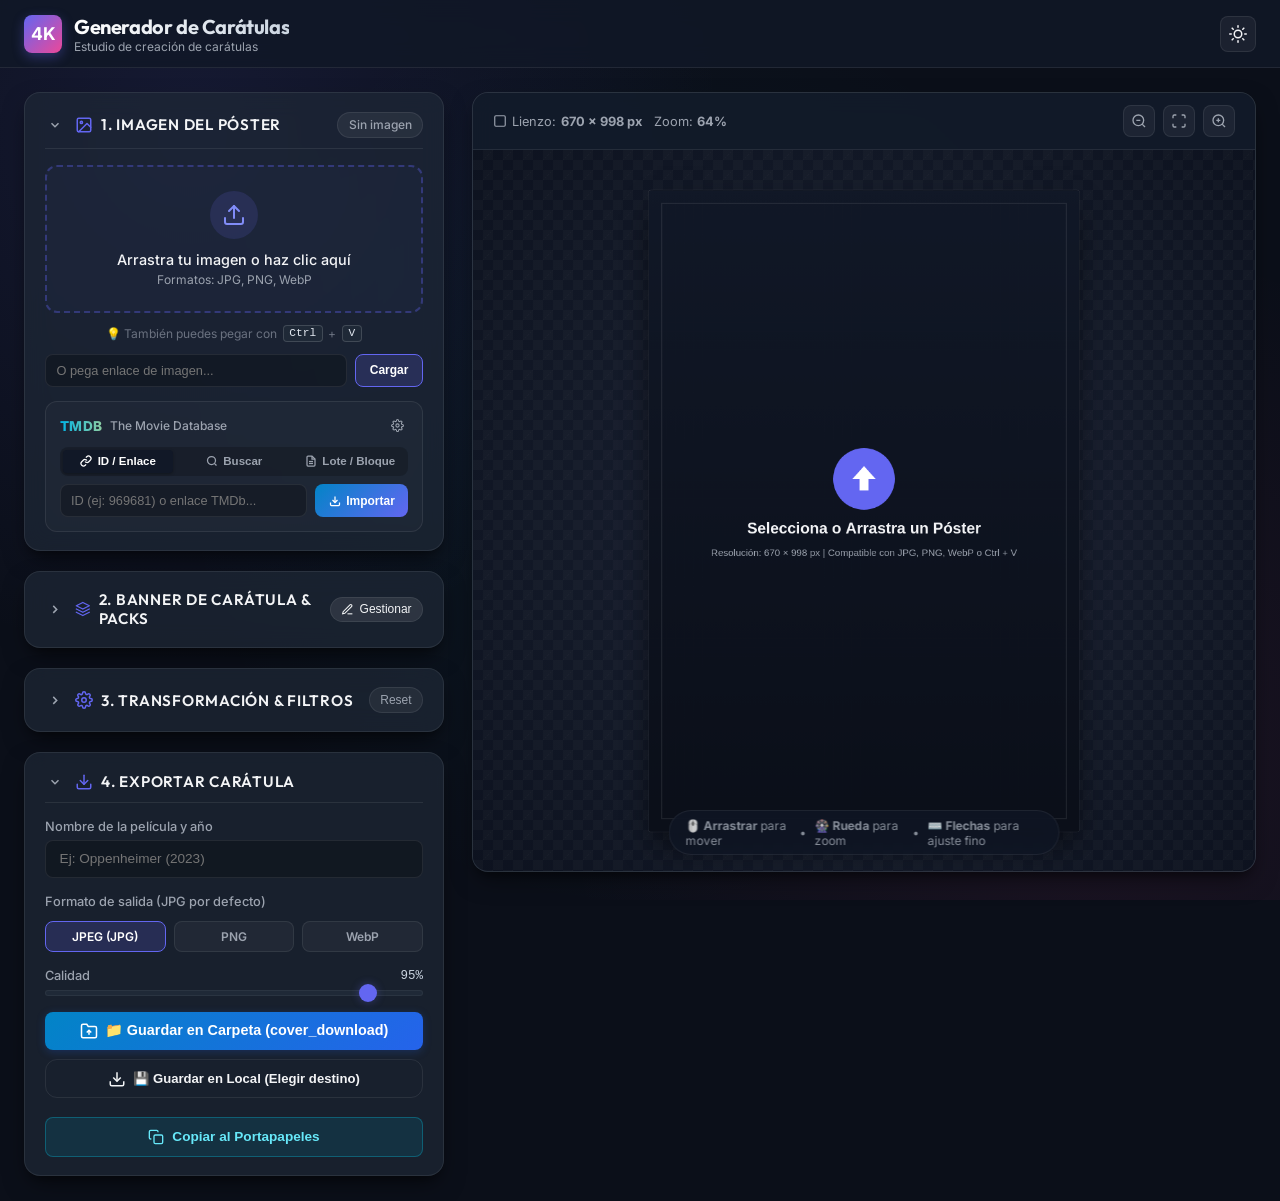
==== suite-web/www/generarPoster/index.html @ 0bc4b21f "Initial commit: Gestor unificado de servicios Docker" ====
<!doctype html>
<html lang="es">

<head>
    <meta charset="utf-8">
    <meta name="viewport" content="width=device-width, initial-scale=1, shrink-to-fit=no">
    <meta name="description" content="Generador profesional de carátulas y pósters para colecciones de cine y series.">
    <title>Generador de Carátulas</title>

    <link rel="stylesheet" href="estilo.css?v=5">
    <script>
        (function () {
            const t = localStorage.getItem('suite_theme') || 'dark';
            document.documentElement.setAttribute('data-theme', t);
        })();
    </script>
</head>

<body>
    <!-- Drag overlay para toda la ventana -->
    <div id="windowDragOverlay" class="window-drag-overlay">
        <div class="drag-modal">
            <svg width="64" height="64" viewBox="0 0 24 24" fill="none" stroke="currentColor" stroke-width="2"
                stroke-linecap="round" stroke-linejoin="round">
                <path d="M21 15v4a2 2 0 0 1-2 2H5a2 2 0 0 1-2-2v-4"></path>
                <polyline points="17 8 12 3 7 8"></polyline>
                <line x1="12" y1="3" x2="12" y2="15"></line>
            </svg>
            <h2>Suelta tu póster aquí</h2>
            <p>Se cargará instantáneamente en el lienzo</p>
        </div>
    </div>

    <!-- Encabezado Principal -->
    <header class="app-header">
        <div class="brand">
            <div class="brand-icon">4K</div>
            <div class="brand-info">
                <h1>Generador de Carátulas</h1>
                <p>Estudio de creación de carátulas</p>
            </div>
        </div>
        <div class="header-badges">
            <button id="themeToggle" class="btn-theme-toggle" title="Cambiar tema (Claro / Oscuro)"
                aria-label="Cambiar tema" type="button">
                <svg class="icon-sun" width="18" height="18" viewBox="0 0 24 24" fill="none" stroke="currentColor"
                    stroke-width="2" stroke-linecap="round" stroke-linejoin="round">
                    <circle cx="12" cy="12" r="5"></circle>
                    <line x1="12" y1="1" x2="12" y2="3"></line>
                    <line x1="12" y1="21" x2="12" y2="23"></line>
                    <line x1="4.22" y1="4.22" x2="5.64" y2="5.64"></line>
                    <line x1="18.36" y1="18.36" x2="19.78" y2="19.78"></line>
                    <line x1="1" y1="12" x2="3" y2="12"></line>
                    <line x1="21" y1="12" x2="23" y2="12"></line>
                    <line x1="4.22" y1="19.78" x2="5.64" y2="18.36"></line>
                    <line x1="18.36" y1="5.64" x2="19.78" y2="4.22"></line>
                </svg>
                <svg class="icon-moon" width="18" height="18" viewBox="0 0 24 24" fill="none" stroke="currentColor"
                    stroke-width="2" stroke-linecap="round" stroke-linejoin="round" style="display:none;">
                    <path d="M21 12.79A9 9 0 1 1 11.21 3 7 7 0 0 0 21 12.79z"></path>
                </svg>
            </button>
        </div>
    </header>

    <!-- Contenedor Principal de la Aplicación -->
    <main class="app-container">
        <!-- Barra Lateral de Controles -->
        <aside class="sidebar">
            <!-- Panel 1: Imagen de Fondo -->
            <section class="panel" id="panelBackground">
                <div class="panel-header" data-panel="panelBackground">
                    <div class="panel-header-left">
                        <button type="button" class="panel-toggle-btn" aria-label="Plegar o desplegar">
                            <svg width="14" height="14" viewBox="0 0 24 24" fill="none" stroke="currentColor"
                                stroke-width="2.5">
                                <polyline points="6 9 12 15 18 9"></polyline>
                            </svg>
                        </button>
                        <span class="panel-title">
                            <svg width="18" height="18" viewBox="0 0 24 24" fill="none" stroke="currentColor"
                                stroke-width="2" stroke-linecap="round" stroke-linejoin="round">
                                <rect x="3" y="3" width="18" height="18" rx="2"></rect>
                                <circle cx="8.5" cy="8.5" r="1.5"></circle>
                                <polyline points="21 15 16 10 5 21"></polyline>
                            </svg>
                            1. Imagen del Póster
                        </span>
                    </div>
                    <span id="imageStatusBadge" class="badge">Sin imagen</span>
                </div>
                <div class="panel-body">


                    <div class="dropzone" id="dropzone">
                        <input type="file" id="background-file" class="dropzone-input" accept="image/*">
                        <div class="dropzone-icon">
                            <svg width="24" height="24" viewBox="0 0 24 24" fill="none" stroke="currentColor"
                                stroke-width="2" stroke-linecap="round" stroke-linejoin="round">
                                <path d="M21 15v4a2 2 0 0 1-2 2H5a2 2 0 0 1-2-2v-4"></path>
                                <polyline points="17 8 12 3 7 8"></polyline>
                                <line x1="12" y1="3" x2="12" y2="15"></line>
                            </svg>
                        </div>
                        <div class="dropzone-text">Arrastra tu imagen o haz clic aquí</div>
                        <div class="dropzone-subtext">Formatos: JPG, PNG, WebP</div>
                    </div>

                    <div class="paste-hint">
                        <span>💡 También puedes pegar con</span>
                        <span class="kbd">Ctrl</span> + <span class="kbd">V</span>
                    </div>

                    <div class="url-input-row">
                        <input type="url" id="posterUrlInput" class="input-field"
                            placeholder="O pega enlace de imagen..."
                            style="font-size: 0.8rem; padding: 0.5rem 0.65rem;">
                        <button type="button" id="btnLoadUrl" class="btn-sm-action">Cargar</button>
                    </div>

                    <!-- Bloque The Movie Database (TMDb) -->
                    <div class="tmdb-card-container">
                        <div class="tmdb-card-header">
                            <div class="tmdb-badge-brand">
                                <span class="tmdb-logo-text">TMDB</span>
                                <span class="tmdb-brand-label">The Movie Database</span>
                            </div>
                            <button type="button" class="btn-icon-ghost" id="btnTmdbToggleConfig"
                                title="Configurar TMDb API Key (opcional)">
                                <svg width="13" height="13" viewBox="0 0 24 24" fill="none" stroke="currentColor"
                                    stroke-width="2">
                                    <circle cx="12" cy="12" r="3"></circle>
                                    <path
                                        d="M19.4 15a1.65 1.65 0 0 0 .33 1.82l.06.06a2 2 0 0 1 0 2.83 2 2 0 0 1-2.83 0l-.06-.06a1.65 1.65 0 0 0-1.82-.33 1.65 1.65 0 0 0-1 1.51V21a2 2 0 0 1-2 2 2 2 0 0 1-2-2v-.09A1.65 1.65 0 0 0 9 19.4a1.65 1.65 0 0 0-1.82.33l-.06.06a2 2 0 0 1-2.83 0 2 2 0 0 1 0-2.83l.06-.06a1.65 1.65 0 0 0 .33-1.82 1.65 1.65 0 0 0-1.51-1H3a2 2 0 0 1-2-2 2 2 0 0 1 2-2h.09A1.65 1.65 0 0 0 4.6 9a1.65 1.65 0 0 0-.33-1.82l-.06-.06a2 2 0 0 1 0-2.83 2 2 0 0 1 2.83 0l.06.06a1.65 1.65 0 0 0 1.82.33H9a1.65 1.65 0 0 0 1-1.51V3a2 2 0 0 1 2-2 2 2 0 0 1 2 2v.09a1.65 1.65 0 0 0 1 1.51 1.65 1.65 0 0 0 1.82-.33l.06-.06a2 2 0 0 1 2.83 0 2 2 0 0 1 0 2.83l-.06.06a1.65 1.65 0 0 0-.33 1.82V9a1.65 1.65 0 0 0 1.51 1H21a2 2 0 0 1 2 2 2 2 0 0 1-2 2h-.09a1.65 1.65 0 0 0-1.51 1z">
                                    </path>
                                </svg>
                            </button>
                        </div>

                        <!-- Configuración de TMDb (API Key, Margen y Mantenimiento de Caché) -->
                        <!-- Configuración de TMDb (API Key, Margen y Mantenimiento de Caché) -->
                        <div id="tmdbConfigSection" class="tmdb-config-section" style="display: none;">
                            <!-- 1. API Key v3 -->
                            <div class="tmdb-config-card">
                                <label class="control-label tmdb-config-label">
                                    <svg width="12" height="12" viewBox="0 0 24 24" fill="none" stroke="currentColor"
                                        stroke-width="2">
                                        <path
                                            d="M21 2l-2 2m-1.5 1.5L16 7l-1.5-1.5L13 7l-2-2 1.5-1.5L11 2 9 4l-7 7a5 5 0 0 0 7 7l7-7 2 2 1.5-1.5L21 11l-1.5-1.5L21 8l-2-2z">
                                        </path>
                                    </svg>
                                    API Key v3 de TMDb
                                </label>
                                <div class="url-input-row" style="margin-top: 0.35rem;">
                                    <input type="password" id="tmdbApiKeyInput" class="input-field"
                                        placeholder="Pega tu API Key..."
                                        style="font-size: 0.75rem; padding: 0.45rem 0.6rem; flex: 1;">
                                    <button type="button" id="btnSaveTmdbKey" class="btn-sm-action">Guardar</button>
                                </div>
                            </div>

                            <!-- 2. Filtro de Margen Configurable -->
                            <div class="tmdb-config-card">
                                <div class="tmdb-config-card-header">
                                    <label class="control-label tmdb-config-label" style="margin: 0;">
                                        🛡️ Filtro de Margen en Carátulas
                                    </label>
                                </div>

                                <!-- Slider 1: Tolerancia de Contraste -->
                                <div class="tmdb-slider-group" style="margin-top: 0.5rem;">
                                    <div class="tmdb-slider-header">
                                        <span class="tmdb-slider-title">Sensibilidad / Tolerancia:</span>
                                        <strong id="marginThresholdVal" class="tmdb-slider-badge">18</strong>
                                    </div>
                                    <input type="range" id="tmdbMarginThresholdInput" min="5" max="35" step="1"
                                        value="18" class="tmdb-range-slider"
                                        title="Umbral de tolerancia: menor = más estricto, mayor = más permisivo">
                                    <div class="tmdb-slider-hints">
                                        <span>Más estricto (5)</span>
                                        <span>Equilibrado (18)</span>
                                        <span>Más permisivo (35)</span>
                                    </div>
                                </div>

                                <!-- Slider 2: Franja de Detección -->
                                <div class="tmdb-slider-group" style="margin-top: 0.65rem;">
                                    <div class="tmdb-slider-header">
                                        <span class="tmdb-slider-title">Franja Analizada (Borde sup. e inf.):</span>
                                        <strong id="marginPercentVal" class="tmdb-slider-badge">14%</strong>
                                    </div>
                                    <input type="range" id="tmdbMarginPercentInput" min="8" max="25" step="1" value="14"
                                        class="tmdb-range-slider" title="Porcentaje de altura analizada arriba y abajo">
                                    <div class="tmdb-slider-hints">
                                        <span>Fina (8%)</span>
                                        <span>Recomendada (14%)</span>
                                        <span>Amplia (25%)</span>
                                    </div>
                                </div>

                                <!-- Botón Guardar Filtro debajo de los sliders -->
                                <button type="button" id="btnSaveMarginConfig"
                                    class="btn-sm-action tmdb-btn-save-sm"
                                    title="Guardar tolerancia y franja en config.json">
                                    💾 Guardar Filtro
                                </button>
                            </div>

                            <!-- 3. Control y Limpieza de Caché Local de TMDb -->
                            <div class="tmdb-config-card tmdb-cache-card">
                                <div class="tmdb-cache-info">
                                    <svg width="14" height="14" viewBox="0 0 24 24" fill="none" stroke="currentColor"
                                        stroke-width="2">
                                        <ellipse cx="12" cy="5" rx="9" ry="3"></ellipse>
                                        <path d="M21 12c0 1.66-4 3-9 3s-9-1.34-9-3"></path>
                                        <path d="M3 5v14c0 1.66 4 3 9 3s9-1.34 9-3V5"></path>
                                    </svg>
                                    <span>Caché en disco:</span>
                                    <strong id="tmdbCacheStats">0 archivos (0 B)</strong>
                                </div>
                                <button type="button" id="btnClearTmdbCache" class="btn-sm-action btn-clear-cache"
                                    title="Vaciar archivos temporales de TMDb en cache/">
                                    <svg width="12" height="12" viewBox="0 0 24 24" fill="none" stroke="currentColor"
                                        stroke-width="2">
                                        <polyline points="3 6 5 6 21 6"></polyline>
                                        <path
                                            d="M19 6v14a2 2 0 0 1-2 2H7a2 2 0 0 1-2-2V6m3 0V4a2 2 0 0 1 2-2h4a2 2 0 0 1 2 2v2">
                                        </path>
                                    </svg>
                                    <span>Limpiar Caché</span>
                                </button>
                            </div>
                        </div>

                        <!-- Pestañas de modo -->
                        <div class="tmdb-mode-tabs">
                            <button type="button" class="tmdb-mode-tab active" id="tabTmdbDirect">
                                <svg width="12" height="12" viewBox="0 0 24 24" fill="none" stroke="currentColor"
                                    stroke-width="2.5">
                                    <path d="M10 13a5 5 0 0 0 7.54.54l3-3a5 5 0 0 0-7.07-7.07l-1.72 1.71"></path>
                                    <path d="M14 11a5 5 0 0 0-7.54-.54l-3 3a5 5 0 0 0 7.07 7.07l1.71-1.71"></path>
                                </svg>
                                ID / Enlace
                            </button>
                            <button type="button" class="tmdb-mode-tab" id="tabTmdbSearch">
                                <svg width="12" height="12" viewBox="0 0 24 24" fill="none" stroke="currentColor"
                                    stroke-width="2.5">
                                    <circle cx="11" cy="11" r="8"></circle>
                                    <line x1="21" y1="21" x2="16.65" y2="16.65"></line>
                                </svg>
                                Buscar
                            </button>
                            <button type="button" class="tmdb-mode-tab" id="tabTmdbBatch" title="Importar varios IDs de TMDb en bloque">
                                <svg width="12" height="12" viewBox="0 0 24 24" fill="none" stroke="currentColor"
                                    stroke-width="2.5">
                                    <path d="M14 2H6a2 2 0 0 0-2 2v16a2 2 0 0 0 2 2h12a2 2 0 0 0 2-2V8z"></path>
                                    <polyline points="14 2 14 8 20 8"></polyline>
                                    <line x1="16" y1="13" x2="8" y2="13"></line>
                                    <line x1="16" y1="17" x2="8" y2="17"></line>
                                </svg>
                                Lote / Bloque
                            </button>
                        </div>

                        <!-- Vista 1: ID o Enlace directo -->
                        <div id="tmdbDirectView" class="tmdb-view">
                            <div class="url-input-row" style="margin-top: 0.35rem;">
                                <input type="text" id="tmdbInput" class="input-field"
                                    placeholder="ID (ej: 969681) o enlace TMDb..."
                                    style="font-size: 0.8rem; padding: 0.5rem 0.65rem; flex: 1;">
                                <button type="button" id="btnFetchTmdb" class="btn-sm-action tmdb-btn-glow"
                                    style="display: flex; align-items: center; gap: 0.35rem;">
                                    <svg width="12" height="12" viewBox="0 0 24 24" fill="none" stroke="currentColor"
                                        stroke-width="2.5">
                                        <path d="M21 15v4a2 2 0 0 1-2 2H5a2 2 0 0 1-2-2v-4"></path>
                                        <polyline points="7 10 12 15 17 10"></polyline>
                                        <line x1="12" y1="15" x2="12" y2="3"></line>
                                    </svg>
                                    <span>Importar</span>
                                </button>
                            </div>
                        </div>

                        <!-- Vista 2: Búsqueda por título -->
                        <div id="tmdbSearchView" class="tmdb-view" style="display: none;">
                            <div class="url-input-row" style="margin-top: 0.35rem;">
                                <input type="text" id="tmdbSearchInput" class="input-field"
                                    placeholder="Buscar película o serie..."
                                    style="font-size: 0.8rem; padding: 0.5rem 0.65rem; flex: 1;">
                                <button type="button" id="btnSearchTmdb"
                                    class="btn-sm-action tmdb-btn-glow">Buscar</button>
                            </div>
                            <div id="tmdbSearchResults" class="tmdb-search-dropdown" style="display: none;"></div>
                        </div>

                        <!-- Vista 3: Lote de IDs o Enlaces -->
                        <div id="tmdbBatchView" class="tmdb-view" style="display: none;">
                            <div style="margin-top: 0.35rem;">
                                <textarea id="tmdbBatchInput" class="input-field" rows="3"
                                    placeholder="Pega varios IDs o enlaces de TMDb (uno por línea o separados por comas):&#10;969681&#10;157336&#10;550"
                                    style="font-size: 0.76rem; font-family: monospace; width: 100%; min-height: 70px; resize: vertical; padding: 0.45rem; line-height: 1.35;"></textarea>
                                <div style="display: flex; gap: 0.4rem; margin-top: 0.4rem;">
                                    <button type="button" id="btnStartBatch" class="btn-sm-action tmdb-btn-glow" style="flex: 1; justify-content: center; padding: 0.42rem 0.6rem;">
                                        🚀 Iniciar Lote (<span id="batchCountBadge">0</span>)
                                    </button>
                                    <button type="button" id="btnClearBatchInput" class="btn-sm-action" style="padding: 0.42rem 0.55rem; background: rgba(255,255,255,0.06);">
                                        Limpiar
                                    </button>
                                </div>
                            </div>
                        </div>

                        <!-- Barra de control del lote activo -->
                        <div id="tmdbBatchNavigator" class="tmdb-batch-nav" style="display: none;">
                            <div class="batch-nav-top">
                                <div class="batch-badge">
                                    <span class="batch-dot"></span>
                                    Lote: <strong id="batchCurrentIndex">1</strong> / <strong id="batchTotalCount">0</strong>
                                </div>
                                <button type="button" id="btnCloseBatch" class="btn-icon-ghost" title="Salir del modo lote" style="padding: 0.15rem 0.45rem; font-size: 0.75rem; color: var(--text-muted);">✕ Salir</button>
                            </div>
                            <div class="batch-current-title" id="batchCurrentTitle">Cargando contenido...</div>
                            <div class="batch-nav-buttons">
                                <button type="button" id="btnBatchPrev" class="btn-sm-action" style="flex: 1; justify-content: center; font-size: 0.72rem; padding: 0.35rem 0.5rem;">
                                    ◀ Anterior
                                </button>
                                <button type="button" id="btnBatchNext" class="btn-sm-action" style="flex: 1; justify-content: center; font-size: 0.72rem; padding: 0.35rem 0.5rem;">
                                    Siguiente ▶
                                </button>
                            </div>
                            <div class="batch-queue-dropdown" id="batchQueueList"></div>
                        </div>

                        <!-- Botón para reabrir modal con todas las carátulas encontradas -->
                        <button type="button" id="btnReopenTmdbModal" class="btn-sm-action"
                            style="display: none; margin-top: 0.65rem; width: 100%; justify-content: center; background: rgba(1, 180, 228, 0.15); border-color: rgba(1, 180, 228, 0.4); color: #01b4e4; padding: 0.5rem;">
                            🖼️ Ver opciones de carátula (<span id="reopenTmdbCount">0</span>)
                        </button>
                    </div>
                </div>
            </section>


            <!-- Panel 2: Selección de Carátula -->
            <section class="panel collapsed" id="panelCovers">
                <div class="panel-header" data-panel="panelCovers">
                    <div class="panel-header-left">
                        <button type="button" class="panel-toggle-btn" aria-label="Plegar o desplegar">
                            <svg width="14" height="14" viewBox="0 0 24 24" fill="none" stroke="currentColor"
                                stroke-width="2.5">
                                <polyline points="6 9 12 15 18 9"></polyline>
                            </svg>
                        </button>
                        <span class="panel-title">
                            <svg width="18" height="18" viewBox="0 0 24 24" fill="none" stroke="currentColor"
                                stroke-width="2" stroke-linecap="round" stroke-linejoin="round">
                                <polygon points="12 2 2 7 12 12 22 7 12 2"></polygon>
                                <polyline points="2 17 12 22 22 17"></polyline>
                                <polyline points="2 12 12 17 22 12"></polyline>
                            </svg>
                            2. Banner de Carátula & Packs
                        </span>
                    </div>
                    <button type="button" id="btnOpenCoverManager" class="badge btn-badge-action"
                        title="Gestionar carátulas y packs">
                        <svg width="13" height="13" viewBox="0 0 24 24" fill="none" stroke="currentColor"
                            stroke-width="2">
                            <path d="M12 20h9"></path>
                            <path d="M16.5 3.5a2.121 2.121 0 0 1 3 3L7 19l-4 1 1-4L16.5 3.5z"></path>
                        </svg>
                        Gestionar
                    </button>
                </div>
                <div class="panel-body">

                    <!-- Subsección: Packs de Descarga -->
                    <div class="panel-subgroup-header">
                        <span class="subgroup-title">
                            <svg width="14" height="14" viewBox="0 0 24 24" fill="none" stroke="currentColor"
                                stroke-width="2">
                                <path
                                    d="M21 16V8a2 2 0 0 0-1-1.73l-7-4a2 2 0 0 0-2 0l-7 4A2 2 0 0 0 3 8v8a2 2 0 0 0 1 1.73l7 4a2 2 0 0 0 2 0l7-4A2 2 0 0 0 21 16z">
                                </path>
                                <polyline points="3.27 6.96 12 12.01 20.73 6.96"></polyline>
                                <line x1="12" y1="22.08" x2="12" y2="12"></line>
                            </svg>
                            Packs de Descarga (1 Clic)
                        </span>
                        <span class="subgroup-badge">Multiversión</span>
                    </div>
                    <div class="cover-grid packs-grid" id="packsGrid"></div>

                    <!-- Subsección: Banners Individuales -->
                    <div class="panel-subgroup-header" style="margin-top: 1.15rem;">
                        <span class="subgroup-title">
                            <svg width="14" height="14" viewBox="0 0 24 24" fill="none" stroke="currentColor"
                                stroke-width="2">
                                <rect x="3" y="3" width="18" height="18" rx="2" ry="2"></rect>
                                <line x1="3" y1="9" x2="21" y2="9"></line>
                                <line x1="9" y1="21" x2="9" y2="9"></line>
                            </svg>
                            Banners Individuales
                        </span>
                        <span class="subgroup-badge">1 a 1</span>
                    </div>
                    <div class="cover-grid" id="coverGrid">
                        <div class="cover-card active" data-cover="ninguno">
                            <div class="cover-card-title">Ninguno</div>
                            <div class="cover-card-tag">Póster limpio</div>
                        </div>
                    </div>
                </div>
            </section>


            <!-- Panel 3: Ajustes de Escala y Posición -->
            <section class="panel collapsed" id="panelFilters">
                <div class="panel-header" data-panel="panelFilters">
                    <div class="panel-header-left">
                        <button type="button" class="panel-toggle-btn" aria-label="Plegar o desplegar">
                            <svg width="14" height="14" viewBox="0 0 24 24" fill="none" stroke="currentColor"
                                stroke-width="2.5">
                                <polyline points="6 9 12 15 18 9"></polyline>
                            </svg>
                        </button>
                        <span class="panel-title">
                            <svg width="18" height="18" viewBox="0 0 24 24" fill="none" stroke="currentColor"
                                stroke-width="2" stroke-linecap="round" stroke-linejoin="round">
                                <circle cx="12" cy="12" r="3"></circle>
                                <path
                                    d="M19.4 15a1.65 1.65 0 0 0 .33 1.82l.06.06a2 2 0 0 1 0 2.83 2 2 0 0 1-2.83 0l-.06-.06a1.65 1.65 0 0 0-1.82-.33 1.65 1.65 0 0 0-1 1.51V21a2 2 0 0 1-2 2 2 2 0 0 1-2-2v-.09A1.65 1.65 0 0 0 9 19.4a1.65 1.65 0 0 0-1.82.33l-.06.06a2 2 0 0 1-2.83 0 2 2 0 0 1 0-2.83l.06-.06a1.65 1.65 0 0 0 .33-1.82 1.65 1.65 0 0 0-1.51-1H3a2 2 0 0 1-2-2 2 2 0 0 1 2-2h.09A1.65 1.65 0 0 0 4.6 9a1.65 1.65 0 0 0-.33-1.82l-.06-.06a2 2 0 0 1 0-2.83 2 2 0 0 1 2.83 0l.06.06a1.65 1.65 0 0 0 1.82.33H9a1.65 1.65 0 0 0 1-1.51V3a2 2 0 0 1 2-2 2 2 0 0 1 2 2v.09a1.65 1.65 0 0 0 1 1.51 1.65 1.65 0 0 0 1.82-.33l.06-.06a2 2 0 0 1 2.83 0 2 2 0 0 1 0 2.83l-.06.06a1.65 1.65 0 0 0-.33 1.82V9a1.65 1.65 0 0 0 1.51 1H21a2 2 0 0 1 2 2 2 2 0 0 1-2 2h-.09a1.65 1.65 0 0 0-1.51 1z">
                                </path>
                            </svg>
                            3. Transformación & Filtros
                        </span>
                    </div>
                    <button id="btnResetFilters" class="badge" style="cursor: pointer;"
                        title="Restablecer todos los ajustes">Reset</button>
                </div>
                <div class="panel-body">


                    <!-- Escala -->
                    <div class="control-group">
                        <div class="control-label-row">
                            <label for="back-scale">Escala del Póster</label>
                            <span id="scaleVal" class="control-value">100%</span>
                        </div>
                        <div class="slider-container">
                            <input type="range" min="0.3" max="3" step="0.01" value="1" id="back-scale">
                        </div>
                    </div>

                    <!-- Botones de Centrado rápido y Transformación -->
                    <div class="btn-grid">
                        <button type="button" class="btn-tool" id="btnCenterImage" title="Centrar imagen en el lienzo">
                            <svg viewBox="0 0 24 24" fill="none" stroke="currentColor" stroke-width="2">
                                <rect x="4" y="4" width="16" height="16" rx="2"></rect>
                                <line x1="12" y1="2" x2="12" y2="6"></line>
                                <line x1="12" y1="18" x2="12" y2="22"></line>
                                <line x1="2" y1="12" x2="6" y2="12"></line>
                                <line x1="18" y1="12" x2="22" y2="12"></line>
                            </svg>
                            Centrar
                        </button>
                        <button type="button" class="btn-tool" id="btnFitWidth"
                            title="Ajustar imagen al ancho del lienzo">
                            <svg viewBox="0 0 24 24" fill="none" stroke="currentColor" stroke-width="2">
                                <line x1="2" y1="12" x2="22" y2="12"></line>
                                <polyline points="6 8 2 12 6 16"></polyline>
                                <polyline points="18 8 22 12 18 16"></polyline>
                            </svg>
                            Ajustar Ancho
                        </button>
                        <button type="button" class="btn-tool" id="btnFitHeight"
                            title="Ajustar imagen al alto del lienzo">
                            <svg viewBox="0 0 24 24" fill="none" stroke="currentColor" stroke-width="2">
                                <line x1="12" y1="2" x2="12" y2="22"></line>
                                <polyline points="8 6 12 2 16 6"></polyline>
                                <polyline points="8 18 12 22 16 18"></polyline>
                            </svg>
                            Ajustar Alto
                        </button>
                        <button type="button" class="btn-tool" id="btnFlipH" title="Invertir horizontalmente (Espejo)">
                            <svg viewBox="0 0 24 24" fill="none" stroke="currentColor" stroke-width="2">
                                <polyline points="7 8 3 12 7 16"></polyline>
                                <polyline points="17 8 21 12 17 16"></polyline>
                                <line x1="12" y1="4" x2="12" y2="20"></line>
                            </svg>
                            Voltear H
                        </button>
                        <button type="button" class="btn-tool" id="btnFlipV" title="Invertir verticalmente">
                            <svg viewBox="0 0 24 24" fill="none" stroke="currentColor" stroke-width="2">
                                <polyline points="8 7 12 3 16 7"></polyline>
                                <polyline points="8 17 12 21 16 17"></polyline>
                                <line x1="4" y1="12" x2="20" y2="12"></line>
                            </svg>
                            Voltear V
                        </button>
                        <button type="button" class="btn-tool" id="btnRotate90" title="Girar 90 grados">
                            <svg viewBox="0 0 24 24" fill="none" stroke="currentColor" stroke-width="2">
                                <polyline points="23 4 23 10 17 10"></polyline>
                                <path d="M20.49 15a9 9 0 1 1-2.12-9.36L23 10"></path>
                            </svg>
                            Girar 90°
                        </button>
                    </div>

                    <!-- Fondo con Desenfoque Dinámico -->
                    <label class="toggle-row" for="toggleBlurBg">
                        <div class="toggle-label">
                            <span class="toggle-title">Fondo con Desenfoque</span>
                            <span class="toggle-desc">Rellena bandas con el póster desenfocado</span>
                        </div>
                        <div class="switch">
                            <input type="checkbox" id="toggleBlurBg">
                            <span class="slider-round"></span>
                        </div>
                    </label>

                    <!-- Filtros fotográficos -->
                    <div class="control-group" style="margin-top: 1.25rem;">
                        <div class="control-label-row">
                            <label for="filterBrightness">Brillo</label>
                            <span id="brightnessVal" class="control-value">100%</span>
                        </div>
                        <div class="slider-container">
                            <input type="range" min="50" max="150" step="1" value="100" id="filterBrightness">
                        </div>
                    </div>

                    <div class="control-group">
                        <div class="control-label-row">
                            <label for="filterContrast">Contraste</label>
                            <span id="contrastVal" class="control-value">100%</span>
                        </div>
                        <div class="slider-container">
                            <input type="range" min="50" max="150" step="1" value="100" id="filterContrast">
                        </div>
                    </div>

                    <div class="control-group">
                        <div class="control-label-row">
                            <label for="filterSaturation">Saturación</label>
                            <span id="saturationVal" class="control-value">100%</span>
                        </div>
                        <div class="slider-container">
                            <input type="range" min="0" max="200" step="1" value="100" id="filterSaturation">
                        </div>
                    </div>

                    <!-- Botón Comparador con Original -->
                    <button type="button" class="btn-preview-original" id="btnHoldPreview"
                        title="Mantén presionado para ver la imagen original">
                        <svg width="18" height="18" viewBox="0 0 24 24" fill="none" stroke="currentColor"
                            stroke-width="2">
                            <path d="M1 12s4-8 11-8 11 8 11 8-4 8-11 8-11-8-11-8z"></path>
                            <circle cx="12" cy="12" r="3"></circle>
                        </svg>
                        Mantener para ver original
                    </button>
                </div>
            </section>


            <!-- Panel 4: Exportación (Siempre Visible) -->
            <section class="panel" id="panelExport">
                <div class="panel-header" data-panel="panelExport">
                    <div class="panel-header-left">
                        <button type="button" class="panel-toggle-btn" aria-label="Plegar o desplegar">
                            <svg width="14" height="14" viewBox="0 0 24 24" fill="none" stroke="currentColor"
                                stroke-width="2.5">
                                <polyline points="6 9 12 15 18 9"></polyline>
                            </svg>
                        </button>
                        <span class="panel-title">
                            <svg width="18" height="18" viewBox="0 0 24 24" fill="none" stroke="currentColor"
                                stroke-width="2" stroke-linecap="round" stroke-linejoin="round">
                                <path d="M21 15v4a2 2 0 0 1-2 2H5a2 2 0 0 1-2-2v-4"></path>
                                <polyline points="7 10 12 15 17 10"></polyline>
                                <line x1="12" y1="15" x2="12" y2="3"></line>
                            </svg>
                            4. Exportar Carátula
                        </span>
                    </div>
                </div>
                <div class="panel-body">
                    <div class="control-group">
                        <label class="control-label-row" for="outputFilename">Nombre de la película y año</label>
                        <input type="text" id="outputFilename" class="input-field" placeholder="Ej: Oppenheimer (2023)">
                    </div>

                    <div class="control-group">
                        <div class="control-label-row">Formato de salida (JPG por defecto)</div>
                        <div class="format-pills" id="formatSelector">
                            <div class="format-pill active" data-format="image/jpeg" data-ext="jpg">JPEG (JPG)</div>
                            <div class="format-pill" data-format="image/png" data-ext="png">PNG</div>
                            <div class="format-pill" data-format="image/webp" data-ext="webp">WebP</div>
                        </div>
                    </div>

                    <div class="control-group" id="qualityControl">
                        <div class="control-label-row">
                            <label for="outputQuality">Calidad</label>
                            <span id="qualityVal" class="control-value">95%</span>
                        </div>
                        <div class="slider-container">
                            <input type="range" min="0.6" max="1.0" step="0.05" value="0.95" id="outputQuality">
                        </div>
                    </div>

                    <div class="export-buttons-group" style="display: flex; flex-direction: column; gap: 0.55rem; margin-top: 0.85rem;">
                        <!-- Botón para modo lote: Guardar y avanzar a la siguiente -->
                        <button type="button" id="btnBatchSaveAndNext" class="btn-primary btn-batch-save-next" style="display: none;"
                            title="Guarda la carátula actual en cover_download/ y carga automáticamente la siguiente película del lote">
                            <svg width="18" height="18" viewBox="0 0 24 24" fill="none" stroke="currentColor" stroke-width="2.5">
                                <polygon points="5 4 15 12 5 20 5 4"></polygon>
                                <line x1="19" y1="5" x2="19" y2="19"></line>
                            </svg>
                            <span>⏩ Guardar en Carpeta y Siguiente</span>
                        </button>

                        <!-- Botón 1: Guardar en Carpeta cover_download/ (Servidor / Local) -->
                        <button type="button" id="btnSaveToFolder" class="btn-primary btn-save-folder"
                            title="Guarda automáticamente la carátula en el directorio cover_download/, reemplazando si ya existe">
                            <svg width="18" height="18" viewBox="0 0 24 24" fill="none" stroke="currentColor" stroke-width="2">
                                <path d="M22 19a2 2 0 0 1-2 2H4a2 2 0 0 1-2-2V5a2 2 0 0 1 2-2h5l2 3h9a2 2 0 0 1 2 2z"></path>
                                <polyline points="9 14 12 11 15 14"></polyline>
                                <line x1="12" y1="11" x2="12" y2="17"></line>
                            </svg>
                            <span>📁 Guardar en Carpeta (cover_download)</span>
                        </button>

                        <!-- Botón 2: Guardar en Local (Pregunta dónde guardar en el equipo) -->
                        <button type="button" id="btnSaveLocal" class="btn-action secondary btn-save-local"
                            title="Abre el selector de guardado del navegador para elegir dónde guardarla en tu disco">
                            <svg width="18" height="18" viewBox="0 0 24 24" fill="none" stroke="currentColor" stroke-width="2">
                                <path d="M21 15v4a2 2 0 0 1-2 2H5a2 2 0 0 1-2-2v-4"></path>
                                <polyline points="7 10 12 15 17 10"></polyline>
                                <line x1="12" y1="15" x2="12" y2="3"></line>
                            </svg>
                            <span>💾 Guardar en Local (Elegir destino)</span>
                        </button>

                        <!-- Botón Copiar al Portapapeles -->
                        <button type="button" id="copyClipboard" class="btn-clipboard" title="Copiar carátula actual directamente al portapapeles">
                            <svg width="16" height="16" viewBox="0 0 24 24" fill="none" stroke="currentColor" stroke-width="2">
                                <rect x="9" y="9" width="13" height="13" rx="2" ry="2"></rect>
                                <path d="M5 15H4a2 2 0 0 1-2-2V4a2 2 0 0 1 2-2h9a2 2 0 0 1 2 2v1"></path>
                            </svg>
                            <span>Copiar al Portapapeles</span>
                        </button>
                    </div>
                </div>
            </section>

        </aside>

        <!-- Área Central del Editor y Lienzo -->
        <section class="canvas-stage">
            <div class="stage-toolbar">
                <div class="stage-info">
                    <span>
                        <svg width="14" height="14" viewBox="0 0 24 24" fill="none" stroke="currentColor"
                            stroke-width="2">
                            <rect x="3" y="3" width="18" height="18" rx="2"></rect>
                        </svg>
                        Lienzo: <strong>670 × 998 px</strong>
                    </span>
                    <span id="zoomIndicator">
                        Zoom: <strong id="zoomLevel">100%</strong>
                    </span>
                </div>
                <div class="stage-controls">
                    <button class="icon-btn" id="btnZoomOut" title="Reducir zoom de visualización">
                        <svg width="16" height="16" viewBox="0 0 24 24" fill="none" stroke="currentColor"
                            stroke-width="2">
                            <circle cx="11" cy="11" r="8"></circle>
                            <line x1="21" y1="21" x2="16.65" y2="16.65"></line>
                            <line x1="8" y1="11" x2="14" y2="11"></line>
                        </svg>
                    </button>
                    <button class="icon-btn" id="btnZoomFit" title="Ajustar a la ventana">
                        <svg width="16" height="16" viewBox="0 0 24 24" fill="none" stroke="currentColor"
                            stroke-width="2">
                            <path
                                d="M8 3H5a2 2 0 0 0-2 2v3m18 0V5a2 2 0 0 0-2-2h-3m0 18h3a2 2 0 0 0 2-2v-3M3 16v3a2 2 0 0 0 2 2h3">
                            </path>
                        </svg>
                    </button>
                    <button class="icon-btn" id="btnZoomIn" title="Aumentar zoom de visualización">
                        <svg width="16" height="16" viewBox="0 0 24 24" fill="none" stroke="currentColor"
                            stroke-width="2">
                            <circle cx="11" cy="11" r="8"></circle>
                            <line x1="21" y1="21" x2="16.65" y2="16.65"></line>
                            <line x1="11" y1="8" x2="11" y2="14"></line>
                            <line x1="8" y1="11" x2="14" y2="11"></line>
                        </svg>
                    </button>
                </div>
            </div>

            <div class="canvas-viewport" id="canvasViewport">
                <div class="canvas-wrapper" id="canvasWrapper">
                    <canvas id="target" width="670" height="998"></canvas>
                </div>
                <div class="canvas-overlay-guide">
                    <span>🖱️ <strong>Arrastrar</strong> para mover</span> •
                    <span>🎡 <strong>Rueda</strong> para zoom</span> •
                    <span>⌨️ <strong>Flechas</strong> para ajuste fino</span>
                </div>
            </div>
        </section>
    </main>

    <!-- Contenedor de Toasts -->
    <div class="toast-container" id="toastContainer"></div>

    <!-- Modal de Gestión de Carátulas (File System Access API) -->
    <!-- Modal de Gestión de Carátulas & Packs -->
    <div class="modal-overlay" id="coverManagerModal" style="display: none;">
        <div class="modal-card">
            <div class="modal-header">
                <div class="modal-header-info">
                    <div class="modal-icon-badge">
                        <svg width="22" height="22" viewBox="0 0 24 24" fill="none" stroke="currentColor"
                            stroke-width="2">
                            <path d="M22 19a2 2 0 0 1-2 2H4a2 2 0 0 1-2-2V5a2 2 0 0 1 2-2h5l2 3h9a2 2 0 0 1 2 2z">
                            </path>
                        </svg>
                    </div>
                    <div>
                        <h2 class="modal-title">Gestión de Carátulas & Packs</h2>
                        <p class="modal-subtitle">Administra archivos en <code>cover/</code> y crea packs de descarga en
                            1 clic</p>
                    </div>
                </div>
                <button type="button" class="modal-close" id="btnCloseCoverManager"
                    aria-label="Cerrar modal">&times;</button>
            </div>

            <!-- Pestañas de Navegación -->
            <div class="modal-tabs">
                <button type="button" class="modal-tab-btn active" id="tabCoversBtn">
                    <svg width="15" height="15" viewBox="0 0 24 24" fill="none" stroke="currentColor" stroke-width="2">
                        <path d="M22 19a2 2 0 0 1-2 2H4a2 2 0 0 1-2-2V5a2 2 0 0 1 2-2h5l2 3h9a2 2 0 0 1 2 2z"></path>
                    </svg>
                    Carátulas Disponibles
                </button>
                <button type="button" class="modal-tab-btn" id="tabPacksBtn">
                    <svg width="15" height="15" viewBox="0 0 24 24" fill="none" stroke="currentColor" stroke-width="2">
                        <polygon
                            points="12 2 15.09 8.26 22 9.27 17 14.14 18.18 21.02 12 17.77 5.82 21.02 7 14.14 2 9.27 8.91 8.26 12 2">
                        </polygon>
                    </svg>
                    ✨ Packs de Descarga (1 Clic)
                </button>
            </div>

            <!-- Pestaña 1: Carátulas -->
            <div id="tabCoversContent">
                <!-- Barra de Estado / Acciones -->
                <div class="fs-status-bar" id="fsStatusBar">
                    <div class="fs-status-info">
                        <span>Carátulas disponibles para aplicar a los pósters</span>
                    </div>
                    <div class="fs-status-actions">
                        <label class="btn-action success" id="btnUploadCoverLabel" style="cursor: pointer;">
                            <svg width="15" height="15" viewBox="0 0 24 24" fill="none" stroke="currentColor"
                                stroke-width="2">
                                <line x1="12" y1="5" x2="12" y2="19"></line>
                                <line x1="5" y1="12" x2="19" y2="12"></line>
                            </svg>
                            Subir Nueva Carátula (.png, .webp)
                            <input type="file" id="coverUploadInput" accept="image/png, image/webp, image/jpeg"
                                style="display: none;">
                        </label>
                    </div>
                </div>

                <!-- Contenedor del listado de carátulas -->
                <div class="modal-body">
                    <div id="coverManagerContent" class="cover-manager-grid">
                        <!-- Se inyecta dinámicamente -->
                    </div>
                </div>
            </div>

            <!-- Pestaña 2: Packs de Descarga -->
            <div id="tabPacksContent" style="display: none;">
                <div class="fs-status-bar">
                    <div class="fs-status-info">
                        <span>Packs para descargar <strong>múltiples carátulas simultáneamente</strong> en 1 clic</span>
                    </div>
                    <div class="fs-status-actions">
                        <button type="button" class="btn-action primary" id="btnToggleNewPack">
                            <svg width="15" height="15" viewBox="0 0 24 24" fill="none" stroke="currentColor"
                                stroke-width="2">
                                <line x1="12" y1="5" x2="12" y2="19"></line>
                                <line x1="5" y1="12" x2="19" y2="12"></line>
                            </svg>
                            + Crear Nuevo Pack
                        </button>
                    </div>
                </div>

                <div class="modal-body">
                    <!-- Formulario Nuevo Pack (desplegable) -->
                    <div id="newPackBox" class="new-pack-box" style="display: none;">
                        <h3 style="font-size:0.95rem; font-weight:700; color:var(--text-main); margin:0;">Nuevo Pack
                            Personalizado</h3>
                        <div>
                            <label
                                style="font-size:0.8rem; color:var(--text-muted); display:block; margin-bottom:0.35rem;"
                                for="newPackName">Nombre del Pack</label>
                            <input type="text" id="newPackName" class="input-field"
                                placeholder="Ej: Pack 4K UHD + BDCORE">
                        </div>
                        <div>
                            <span
                                style="font-size:0.8rem; color:var(--text-muted); display:block; margin-bottom:0.35rem;">Selecciona
                                las carátulas que incluirá el pack:</span>
                            <div id="packCoversPicker" class="pack-covers-picker">
                                <!-- Checkboxes generados dinámicamente -->
                            </div>
                        </div>
                        <div style="display:flex; justify-content:flex-end; gap:0.5rem; margin-top:0.5rem;">
                            <button type="button" class="btn-action secondary" id="btnCancelNewPack">Cancelar</button>
                            <button type="button" class="btn-action success" id="btnSaveNewPack">Guardar Pack</button>
                        </div>
                    </div>

                    <!-- Lista de Packs existentes -->
                    <div id="packsListContainer" class="packs-container" style="margin-top: 1rem;">
                        <!-- Se inyecta dinámicamente -->
                    </div>
                </div>
            </div>

            <div class="modal-footer">
                <span class="modal-hint">💡 Modifica archivos físicos en <code>cover/</code> o crea packs personalizados
                    para tu flujo de trabajo.</span>
                <button type="button" class="btn-action secondary" id="btnCloseModalFooter">Cerrar</button>
            </div>
        </div>
    </div>

    <!-- Modal de Selección de Carátulas Oficiales TMDb -->
    <div class="modal-overlay" id="tmdbPostersModal" style="display: none;">
        <div class="modal-card tmdb-modal-card">
            <div class="modal-header">
                <div class="modal-header-info">
                    <div class="modal-icon-badge tmdb-badge-icon">
                        <svg width="22" height="22" viewBox="0 0 24 24" fill="none" stroke="currentColor"
                            stroke-width="2">
                            <rect x="2" y="2" width="20" height="20" rx="2.18" ry="2.18"></rect>
                            <line x1="7" y1="2" x2="7" y2="22"></line>
                            <line x1="17" y1="2" x2="17" y2="22"></line>
                            <line x1="2" y1="12" x2="22" y2="12"></line>
                            <line x1="2" y1="7" x2="7" y2="7"></line>
                            <line x1="2" y1="17" x2="7" y2="17"></line>
                            <line x1="17" y1="17" x2="22" y2="17"></line>
                            <line x1="17" y1="7" x2="22" y2="7"></line>
                        </svg>
                    </div>
                    <div>
                        <div style="display: flex; align-items: center; gap: 0.5rem; flex-wrap: wrap;">
                            <h2 class="modal-title" id="tmdbModalTitle">Pósters de TMDb</h2>
                            <span id="tmdbModalCountBadge" class="badge">0 disponibles</span>
                        </div>
                        <p class="modal-subtitle" id="tmdbModalSubtitle">Elige la carátula que prefieras; se ajustará
                            automáticamente al lienzo</p>
                    </div>
                </div>
                <button type="button" class="modal-close" id="btnCloseTmdbModal"
                    aria-label="Cerrar modal">&times;</button>
            </div>

            <!-- Filtros por idioma y margen para cover -->
            <div class="modal-tabs tmdb-filter-tabs">
                <button type="button" class="modal-tab-btn active" data-filter="all" id="filterTmdbAll">
                    Todos (<span id="countAll">0</span>)
                </button>
                <button type="button" class="modal-tab-btn" data-filter="es-es" id="filterTmdbEsEs">
                    🇪🇸 España (<span id="countEsEs">0</span>)
                </button>
                <button type="button" class="modal-tab-btn" data-filter="es-mx" id="filterTmdbEsMx">
                    🇲🇽 Latino (<span id="countEsMx">0</span>)
                </button>
                <button type="button" class="modal-tab-btn" data-filter="en" id="filterTmdbEn">
                    🇬🇧 Inglés (<span id="countEn">0</span>)
                </button>
                <button type="button" class="modal-tab-btn" data-filter="margin" id="filterTmdbMargin"
                    title="Pósters con espacio libre arriba y abajo para que el banner no corte detalles">
                    🛡️ Con margen (<span id="countMargin">0</span>)
                </button>
                <button type="button" class="modal-tab-btn" data-filter="textless" id="filterTmdbTextless">
                    ✨ Sin texto (<span id="countTextless">0</span>)
                </button>
            </div>

            <div class="modal-body tmdb-modal-body" id="tmdbModalBody">
                <div id="tmdbModalGrid" class="tmdb-posters-grid">
                    <!-- Se inyectan las carátulas ordenadas dinámicamente -->
                </div>
                <div id="tmdbModalEmpty" class="tmdb-empty-state" style="display: none;">
                    <p>No se encontraron carátulas para el filtro seleccionado.</p>
                </div>
            </div>

            <div class="modal-footer">
                <span class="modal-hint">💡 Priorizadas en español primero, luego inglés y sin texto. Haz clic en
                    cualquiera para aplicarla directamente.</span>
                <button type="button" class="btn-action secondary" id="btnCloseTmdbModalFooter">Cerrar</button>
            </div>
        </div>
    </div>
    <script src="script.js?v=5"></script>
</body>

</html>
---- suite-web/www/generarPoster/estilo.css ----
/* ==========================================================================
   Generador de Carátulas & Pósters 4K - Estilos Modernos
   ========================================================================== */

@import url('https://fonts.googleapis.com/css2?family=Inter:wght@300;400;500;600;700&family=Outfit:wght@500;600;700&display=swap');

:root, [data-theme="dark"] {
  --bg-main: #0b0f19;
  --bg-surface: #111827;
  --bg-surface-elevated: #1f2937;
  --bg-surface-card: rgba(31, 41, 55, 0.7);
  --border-color: rgba(255, 255, 255, 0.08);
  --border-focus: #6366f1;
  --primary: #6366f1;
  --primary-hover: #4f46e5;
  --primary-glow: rgba(99, 102, 241, 0.35);
  --secondary: #ec4899;
  --accent: #06b6d4;
  --text-main: #f3f4f6;
  --text-muted: #9ca3af;
  --text-dim: #6b7280;
  --success: #10b981;
  --warning: #f59e0b;
  --danger: #ef4444;
  --radius-sm: 8px;
  --radius-md: 12px;
  --radius-lg: 16px;
  --radius-full: 9999px;
  --shadow-card: 0 10px 25px -5px rgba(0, 0, 0, 0.5), 0 8px 10px -6px rgba(0, 0, 0, 0.4);
  --shadow-glow: 0 0 20px var(--primary-glow);
  --transition: all 0.2s cubic-bezier(0.4, 0, 0.2, 1);

  --header-bg: rgba(17, 24, 39, 0.85);
  --nav-bg: rgba(0, 0, 0, 0.35);
  --nav-hover-bg: rgba(255, 255, 255, 0.09);
  --btn-secondary-bg: rgba(255, 255, 255, 0.05);
  --btn-secondary-border: rgba(255, 255, 255, 0.08);
  --btn-secondary-hover: rgba(255, 255, 255, 0.1);
  --input-bg: rgba(0, 0, 0, 0.25);
  --body-ambient: 
    radial-gradient(circle at 15% 15%, rgba(99, 102, 241, 0.12) 0%, transparent 40%),
    radial-gradient(circle at 85% 85%, rgba(236, 72, 153, 0.08) 0%, transparent 40%),
    radial-gradient(circle at 50% 50%, rgba(6, 182, 212, 0.05) 0%, transparent 60%);
}

[data-theme="light"] {
  --bg-main: #f1f5f9;
  --bg-surface: #ffffff;
  --bg-surface-elevated: #e2e8f0;
  --bg-surface-card: rgba(255, 255, 255, 0.88);
  --border-color: rgba(0, 0, 0, 0.08);
  --border-focus: #6366f1;
  --primary: #6366f1;
  --primary-hover: #4f46e5;
  --primary-glow: rgba(99, 102, 241, 0.25);
  --secondary: #ec4899;
  --accent: #06b6d4;
  --text-main: #0f172a;
  --text-muted: #64748b;
  --text-dim: #94a3b8;
  --shadow-card: 0 10px 25px -5px rgba(99, 102, 241, 0.08), 0 8px 10px -6px rgba(0, 0, 0, 0.04);

  --header-bg: rgba(255, 255, 255, 0.88);
  --nav-bg: rgba(0, 0, 0, 0.05);
  --nav-hover-bg: rgba(0, 0, 0, 0.08);
  --btn-secondary-bg: #f8fafc;
  --btn-secondary-border: #cbd5e1;
  --btn-secondary-hover: #e2e8f0;
  --input-bg: #ffffff;
  --body-ambient: 
    radial-gradient(circle at 15% 15%, rgba(99, 102, 241, 0.08) 0%, transparent 40%),
    radial-gradient(circle at 85% 85%, rgba(236, 72, 153, 0.05) 0%, transparent 40%),
    radial-gradient(circle at 50% 50%, rgba(6, 182, 212, 0.04) 0%, transparent 60%);
}

*, *::before, *::after {
  box-sizing: border-box;
  margin: 0;
  padding: 0;
}

body {
  font-family: 'Inter', -apple-system, BlinkMacSystemFont, sans-serif;
  background-color: var(--bg-main);
  color: var(--text-main);
  min-height: 100vh;
  display: flex;
  flex-direction: column;
  overflow-x: hidden;
  background-image: var(--body-ambient);
  background-attachment: fixed;
  transition: background-color 0.25s ease, color 0.25s ease;
}

/* Header */
.app-header {
  background: var(--header-bg);
  backdrop-filter: blur(12px);
  -webkit-backdrop-filter: blur(12px);
  border-bottom: 1px solid var(--border-color);
  padding: 0.85rem 1.5rem;
  display: flex;
  align-items: center;
  justify-content: space-between;
  position: sticky;
  top: 0;
  z-index: 50;
  transition: background-color 0.25s ease, border-color 0.25s ease;
}

.brand {
  display: flex;
  align-items: center;
  gap: 0.75rem;
}

.brand-icon {
  width: 38px;
  height: 38px;
  background: linear-gradient(135deg, var(--primary), var(--secondary));
  border-radius: var(--radius-sm);
  display: flex;
  align-items: center;
  justify-content: center;
  box-shadow: 0 4px 12px var(--primary-glow);
  color: #fff;
  font-weight: 700;
  font-size: 1.1rem;
}

.brand-info h1 {
  font-family: 'Outfit', sans-serif;
  font-size: 1.25rem;
  font-weight: 700;
  letter-spacing: -0.02em;
  background: linear-gradient(to right, #fff, #cbd5e1);
  -webkit-background-clip: text;
  -webkit-text-fill-color: transparent;
}

[data-theme="light"] .brand-info h1 {
  background: linear-gradient(to right, #0f172a, #334155);
  -webkit-background-clip: text;
  -webkit-text-fill-color: transparent;
}

.brand-info p {
  font-size: 0.75rem;
  color: var(--text-muted);
}

/* Navegación común entre aplicaciones - Estilo 100% Unificado */
.app-nav {
  display: flex;
  align-items: center;
  gap: 0.35rem;
  background: var(--nav-bg);
  padding: 0.3rem;
  border-radius: var(--radius-full);
  border: 1px solid var(--border-color);
  transition: background-color 0.25s ease, border-color 0.25s ease;
}

.nav-link {
  display: inline-flex;
  align-items: center;
  gap: 0.45rem;
  padding: 0.45rem 0.9rem;
  border-radius: var(--radius-full);
  font-size: 0.82rem;
  font-weight: 500;
  color: var(--text-muted);
  text-decoration: none;
  transition: var(--transition);
}

.nav-link svg {
  opacity: 0.75;
  transition: var(--transition);
}

.nav-link:hover {
  color: var(--text-main);
  background: var(--nav-hover-bg);
  transform: translateY(-1px);
}

.nav-link:hover svg {
  opacity: 1;
  transform: translateY(-1px);
}

.nav-link.active {
  background: linear-gradient(135deg, var(--primary), var(--primary-hover));
  color: #fff;
  font-weight: 600;
  box-shadow: 0 2px 10px var(--primary-glow);
}

.nav-link.active svg {
  opacity: 1;
}

.header-badges {
  display: flex;
  align-items: center;
  gap: 0.5rem;
}

.badge {
  display: inline-flex;
  align-items: center;
  gap: 0.35rem;
  font-size: 0.75rem;
  font-weight: 500;
  padding: 0.3rem 0.65rem;
  border-radius: 9999px;
  background: rgba(255, 255, 255, 0.06);
  border: 1px solid var(--border-color);
  color: var(--text-muted);
}

[data-theme="light"] .badge {
  background: rgba(0, 0, 0, 0.05);
}

.badge.pro {
  background: rgba(99, 102, 241, 0.15);
  border-color: rgba(99, 102, 241, 0.3);
  color: #a5b4fc;
}

/* Botón cambio de tema unificado */
.btn-theme-toggle {
  background: var(--btn-secondary-bg);
  border: 1px solid var(--border-color);
  color: var(--text-main);
  width: 36px;
  height: 36px;
  border-radius: var(--radius-sm);
  display: inline-flex;
  align-items: center;
  justify-content: center;
  cursor: pointer;
  transition: var(--transition);
}

.btn-theme-toggle:hover {
  background: var(--nav-hover-bg);
  border-color: rgba(255, 255, 255, 0.2);
  transform: translateY(-1px);
}

[data-theme="light"] .btn-theme-toggle:hover {
  border-color: rgba(0, 0, 0, 0.15);
}

.badge.pro {
  background: rgba(99, 102, 241, 0.15);
  border-color: rgba(99, 102, 241, 0.3);
  color: #a5b4fc;
}

/* Layout Principal */
.app-container {
  display: grid;
  grid-template-columns: 420px 1fr;
  flex: 1;
  max-width: 1750px;
  width: 100%;
  margin: 0 auto;
  padding: 1.5rem;
  gap: 1.75rem;
  align-items: start;
}

/* Sidebar Controles */
.sidebar {
  display: flex;
  flex-direction: column;
  gap: 1.25rem;
}

.panel {
  background: var(--bg-surface-card);
  backdrop-filter: blur(12px);
  border: 1px solid var(--border-color);
  border-radius: var(--radius-lg);
  padding: 1.15rem 1.25rem;
  box-shadow: var(--shadow-card);
  transition: var(--transition);
}

.panel-header {
  display: flex;
  align-items: center;
  justify-content: space-between;
  margin-bottom: 0;
  padding-bottom: 0.6rem;
  border-bottom: 1px solid var(--border-color);
  cursor: pointer;
  user-select: none;
  transition: var(--transition);
}

.panel-header:hover {
  opacity: 0.92;
}

.panel-header-left {
  display: flex;
  align-items: center;
  gap: 0.6rem;
}

.panel-toggle-btn {
  background: transparent;
  border: none;
  color: var(--text-muted);
  display: flex;
  align-items: center;
  justify-content: center;
  cursor: pointer;
  padding: 0.2rem;
  border-radius: var(--radius-sm);
  transition: transform 0.25s ease, color 0.2s ease;
}

.panel.collapsed .panel-toggle-btn {
  transform: rotate(-90deg);
}

.panel-body {
  margin-top: 1rem;
  transition: opacity 0.2s ease;
}

.panel.collapsed .panel-body {
  display: none;
}

.panel.collapsed .panel-header {
  border-bottom: none;
  padding-bottom: 0;
}

.panel-title {
  display: flex;
  align-items: center;
  gap: 0.5rem;
  font-family: 'Outfit', sans-serif;
  font-size: 0.95rem;
  font-weight: 600;
  color: var(--text-main);
  text-transform: uppercase;
  letter-spacing: 0.05em;
}

.panel-title svg {
  color: var(--primary);
}

/* Dropzone de subida */
.dropzone {
  border: 2px dashed rgba(99, 102, 241, 0.35);
  border-radius: var(--radius-md);
  padding: 1.5rem 1rem;
  text-align: center;
  background: rgba(99, 102, 241, 0.03);
  cursor: pointer;
  transition: var(--transition);
  position: relative;
  overflow: hidden;
}

.dropzone:hover, .dropzone.dragover {
  border-color: var(--primary);
  background: rgba(99, 102, 241, 0.08);
  transform: translateY(-1px);
}

.dropzone-icon {
  width: 48px;
  height: 48px;
  margin: 0 auto 0.75rem;
  background: rgba(99, 102, 241, 0.15);
  color: #818cf8;
  border-radius: 50%;
  display: flex;
  align-items: center;
  justify-content: center;
  transition: var(--transition);
}

.dropzone:hover .dropzone-icon {
  transform: scale(1.1);
  background: var(--primary);
  color: #fff;
}

.dropzone-text {
  font-size: 0.9rem;
  font-weight: 500;
  margin-bottom: 0.25rem;
}

.dropzone-subtext {
  font-size: 0.75rem;
  color: var(--text-muted);
}

.dropzone-input {
  position: absolute;
  top: 0;
  left: 0;
  width: 100%;
  height: 100%;
  opacity: 0;
  cursor: pointer;
}

.paste-hint {
  display: flex;
  align-items: center;
  justify-content: center;
  gap: 0.35rem;
  margin-top: 0.75rem;
  font-size: 0.75rem;
  color: var(--text-dim);
}

.kbd {
  background: var(--bg-surface-elevated);
  border: 1px solid rgba(255, 255, 255, 0.15);
  border-radius: 4px;
  padding: 0.1rem 0.35rem;
  font-size: 0.7rem;
  font-family: monospace;
  color: #e2e8f0;
}

/* Miniaturas de Covers */
.cover-grid {
  display: grid;
  grid-template-columns: repeat(2, 1fr);
  gap: 0.6rem;
}

.cover-card {
  border: 1px solid var(--border-color);
  background: rgba(17, 24, 39, 0.6);
  border-radius: var(--radius-sm);
  padding: 0.6rem 0.75rem;
  cursor: pointer;
  display: flex;
  flex-direction: column;
  gap: 0.35rem;
  transition: var(--transition);
  position: relative;
  text-align: left;
}

.cover-card:hover {
  border-color: rgba(99, 102, 241, 0.5);
  background: rgba(99, 102, 241, 0.08);
}

.cover-card.active {
  border-color: var(--primary);
  background: rgba(99, 102, 241, 0.18);
  box-shadow: 0 0 12px rgba(99, 102, 241, 0.25);
}

.cover-card.active::after {
  content: '';
  position: absolute;
  top: 6px;
  right: 6px;
  width: 8px;
  height: 8px;
  border-radius: 50%;
  background: var(--primary);
  box-shadow: 0 0 6px var(--primary);
}

.cover-card-title {
  font-size: 0.8rem;
  font-weight: 600;
  color: var(--text-main);
}

.cover-card-tag {
  font-size: 0.68rem;
  color: var(--text-muted);
}

.cover-card.special {
  grid-column: span 2;
  background: linear-gradient(135deg, rgba(99, 102, 241, 0.15), rgba(236, 72, 153, 0.1));
  border-color: rgba(99, 102, 241, 0.4);
}

/* Controles de imagen y filtros */
.control-group {
  margin-bottom: 1rem;
}

.control-group:last-child {
  margin-bottom: 0;
}

.control-label-row {
  display: flex;
  justify-content: space-between;
  align-items: center;
  margin-bottom: 0.4rem;
  font-size: 0.8rem;
  font-weight: 500;
  color: var(--text-muted);
}

.control-value {
  color: #cbd5e1;
  font-family: monospace;
  font-size: 0.78rem;
}

.slider-container {
  position: relative;
  display: flex;
  align-items: center;
}

input[type="range"] {
  -webkit-appearance: none;
  appearance: none;
  width: 100%;
  height: 6px;
  background: var(--bg-surface-elevated);
  border-radius: 9999px;
  outline: none;
  border: 1px solid rgba(255, 255, 255, 0.05);
}

input[type="range"]::-webkit-slider-thumb {
  -webkit-appearance: none;
  appearance: none;
  width: 18px;
  height: 18px;
  border-radius: 50%;
  background: var(--primary);
  cursor: pointer;
  box-shadow: 0 0 8px var(--primary-glow);
  transition: transform 0.1s ease;
}

input[type="range"]::-webkit-slider-thumb:hover {
  transform: scale(1.2);
}

input[type="range"]::-moz-range-thumb {
  width: 18px;
  height: 18px;
  border-radius: 50%;
  background: var(--primary);
  cursor: pointer;
  border: none;
  box-shadow: 0 0 8px var(--primary-glow);
}

/* Botoneras rápidas */
.btn-grid {
  display: grid;
  grid-template-columns: repeat(3, 1fr);
  gap: 0.5rem;
  margin-top: 0.75rem;
}

.btn-tool {
  background: rgba(255, 255, 255, 0.04);
  border: 1px solid var(--border-color);
  color: var(--text-muted);
  border-radius: var(--radius-sm);
  padding: 0.5rem 0.4rem;
  font-size: 0.75rem;
  font-weight: 500;
  display: flex;
  flex-direction: column;
  align-items: center;
  gap: 0.35rem;
  cursor: pointer;
  transition: var(--transition);
}

.btn-tool:hover {
  background: rgba(255, 255, 255, 0.08);
  color: var(--text-main);
  border-color: rgba(255, 255, 255, 0.2);
}

.btn-tool svg {
  width: 16px;
  height: 16px;
}

/* Panel de Exportación */
.input-field {
  width: 100%;
  background: rgba(0, 0, 0, 0.25);
  border: 1px solid var(--border-color);
  border-radius: var(--radius-sm);
  padding: 0.65rem 0.85rem;
  color: var(--text-main);
  font-size: 0.85rem;
  outline: none;
  transition: var(--transition);
}

.input-field:focus {
  border-color: var(--primary);
  box-shadow: 0 0 0 2px rgba(99, 102, 241, 0.2);
}

.format-pills {
  display: flex;
  gap: 0.5rem;
  margin: 0.75rem 0;
}

.format-pill {
  flex: 1;
  text-align: center;
  padding: 0.45rem;
  background: rgba(255, 255, 255, 0.04);
  border: 1px solid var(--border-color);
  border-radius: var(--radius-sm);
  font-size: 0.75rem;
  font-weight: 600;
  color: var(--text-muted);
  cursor: pointer;
  transition: var(--transition);
}

.format-pill:hover {
  background: rgba(255, 255, 255, 0.08);
  color: var(--text-main);
}

.format-pill.active {
  background: rgba(99, 102, 241, 0.2);
  border-color: var(--primary);
  color: #fff;
}

.btn-primary {
  width: 100%;
  background: linear-gradient(135deg, var(--primary), var(--primary-hover));
  border: none;
  border-radius: var(--radius-sm);
  padding: 0.8rem 1rem;
  color: #fff;
  font-size: 0.9rem;
  font-weight: 600;
  cursor: pointer;
  display: flex;
  align-items: center;
  justify-content: center;
  gap: 0.5rem;
  box-shadow: 0 4px 14px var(--primary-glow);
  transition: var(--transition);
}

.btn-primary:hover:not(:disabled) {
  transform: translateY(-2px);
  box-shadow: 0 6px 20px var(--primary-glow);
}

.btn-primary:active:not(:disabled) {
  transform: translateY(0);
}

.btn-primary:disabled {
  opacity: 0.5;
  cursor: not-allowed;
  filter: grayscale(0.6);
}

.btn-secondary {
  width: 100%;
  background: rgba(255, 255, 255, 0.05);
  border: 1px solid var(--border-color);
  border-radius: var(--radius-sm);
  padding: 0.65rem 1rem;
  color: var(--text-main);
  font-size: 0.85rem;
  font-weight: 500;
  cursor: pointer;
  display: flex;
  align-items: center;
  justify-content: center;
  gap: 0.5rem;
  margin-top: 0.5rem;
  transition: var(--transition);
}

.btn-secondary:hover:not(:disabled) {
  background: rgba(255, 255, 255, 0.1);
}

/* URL Input */
.url-input-row {
  display: flex;
  gap: 0.5rem;
  margin-top: 0.75rem;
}

.btn-sm-action {
  background: rgba(99, 102, 241, 0.2);
  border: 1px solid var(--primary);
  color: #fff;
  border-radius: var(--radius-sm);
  padding: 0 0.85rem;
  font-size: 0.75rem;
  font-weight: 600;
  cursor: pointer;
  white-space: nowrap;
  transition: var(--transition);
}

.btn-sm-action:hover {
  background: var(--primary);
}

/* Toggle Switch para Fondo Desenfoque */
.toggle-row {
  display: flex;
  align-items: center;
  justify-content: space-between;
  margin-top: 1rem;
  padding: 0.6rem 0.75rem;
  background: rgba(255, 255, 255, 0.03);
  border: 1px solid var(--border-color);
  border-radius: var(--radius-sm);
  cursor: pointer;
  transition: var(--transition);
}

.toggle-row:hover {
  background: rgba(255, 255, 255, 0.06);
}

.toggle-label {
  display: flex;
  flex-direction: column;
  gap: 0.15rem;
}

.toggle-title {
  font-size: 0.8rem;
  font-weight: 500;
  color: var(--text-main);
}

.toggle-desc {
  font-size: 0.7rem;
  color: var(--text-muted);
}

.switch {
  position: relative;
  display: inline-block;
  width: 38px;
  height: 22px;
}

.switch input {
  opacity: 0;
  width: 0;
  height: 0;
}

.slider-round {
  position: absolute;
  cursor: pointer;
  top: 0;
  left: 0;
  right: 0;
  bottom: 0;
  background-color: var(--bg-surface-elevated);
  transition: .3s;
  border-radius: 34px;
  border: 1px solid rgba(255, 255, 255, 0.1);
}

.slider-round:before {
  position: absolute;
  content: "";
  height: 16px;
  width: 16px;
  left: 2px;
  bottom: 2px;
  background-color: white;
  transition: .3s;
  border-radius: 50%;
}

input:checked + .slider-round {
  background-color: var(--primary);
}

input:checked + .slider-round:before {
  transform: translateX(16px);
}

/* Botón Comparar con Original */
.btn-preview-original {
  width: 100%;
  background: rgba(255, 255, 255, 0.05);
  border: 1px solid var(--border-color);
  border-radius: var(--radius-sm);
  padding: 0.65rem 1rem;
  color: var(--text-muted);
  font-size: 0.8rem;
  font-weight: 500;
  cursor: pointer;
  display: flex;
  align-items: center;
  justify-content: center;
  gap: 0.5rem;
  margin-top: 1rem;
  user-select: none;
  transition: var(--transition);
}

.btn-preview-original:hover {
  background: rgba(255, 255, 255, 0.1);
  color: #fff;
}

.btn-preview-original.active, .btn-preview-original:active {
  background: var(--warning);
  color: #000;
  border-color: var(--warning);
  font-weight: 600;
}

/* Botón Copiar al Portapapeles */
.btn-clipboard {
  width: 100%;
  background: rgba(6, 182, 212, 0.12);
  border: 1px solid rgba(6, 182, 212, 0.35);
  color: #67e8f9;
  border-radius: var(--radius-sm);
  padding: 0.7rem 1rem;
  font-size: 0.85rem;
  font-weight: 600;
  cursor: pointer;
  display: flex;
  align-items: center;
  justify-content: center;
  gap: 0.5rem;
  margin-top: 0.6rem;
  transition: var(--transition);
}

.btn-clipboard:hover:not(:disabled) {
  background: rgba(6, 182, 212, 0.22);
  border-color: #06b6d4;
  transform: translateY(-1px);
}

.btn-clipboard:disabled {
  opacity: 0.5;
  cursor: not-allowed;
}

.btn-tool.active-tool {
  background: rgba(99, 102, 241, 0.25);
  border-color: var(--primary);
  color: #a5b4fc;
}

/* Área de Canvas y Vista Previa */
.canvas-stage {
  display: flex;
  flex-direction: column;
  background: var(--bg-surface-card);
  backdrop-filter: blur(12px);
  border: 1px solid var(--border-color);
  border-radius: var(--radius-lg);
  box-shadow: var(--shadow-card);
  overflow: hidden;
  height: calc(100vh - 120px);
  min-height: 680px;
  position: sticky;
  top: 90px;
}

.stage-toolbar {
  display: flex;
  align-items: center;
  justify-content: space-between;
  padding: 0.75rem 1.25rem;
  background: rgba(17, 24, 39, 0.8);
  border-bottom: 1px solid var(--border-color);
}

.stage-info {
  display: flex;
  align-items: center;
  gap: 0.75rem;
  font-size: 0.8rem;
  color: var(--text-muted);
}

.stage-info span {
  display: inline-flex;
  align-items: center;
  gap: 0.3rem;
}

.stage-controls {
  display: flex;
  align-items: center;
  gap: 0.5rem;
}

.icon-btn {
  background: rgba(255, 255, 255, 0.05);
  border: 1px solid var(--border-color);
  color: var(--text-muted);
  width: 32px;
  height: 32px;
  border-radius: var(--radius-sm);
  display: flex;
  align-items: center;
  justify-content: center;
  cursor: pointer;
  transition: var(--transition);
}

.icon-btn:hover {
  background: rgba(255, 255, 255, 0.12);
  color: #fff;
}

.canvas-viewport {
  flex: 1;
  position: relative;
  display: flex;
  align-items: center;
  justify-content: center;
  overflow: hidden;
  background: radial-gradient(circle at center, #1a2233 0%, #0d121f 100%);
  user-select: none;
}

/* Patrón de transparencia checkerboard alrededor */
.canvas-viewport::before {
  content: '';
  position: absolute;
  top: 0;
  left: 0;
  right: 0;
  bottom: 0;
  background-image: 
    linear-gradient(45deg, rgba(255, 255, 255, 0.02) 25%, transparent 25%), 
    linear-gradient(-45deg, rgba(255, 255, 255, 0.02) 25%, transparent 25%), 
    linear-gradient(45deg, transparent 75%, rgba(255, 255, 255, 0.02) 75%), 
    linear-gradient(-45deg, transparent 75%, rgba(255, 255, 255, 0.02) 75%);
  background-size: 20px 20px;
  background-position: 0 0, 0 10px, 10px -10px, -10px 0px;
  pointer-events: none;
}

.canvas-wrapper {
  position: relative;
  box-shadow: 0 25px 50px -12px rgba(0, 0, 0, 0.7), 0 0 0 1px rgba(255, 255, 255, 0.1);
  border-radius: 4px;
  transition: transform 0.05s ease-out;
  cursor: grab;
}

.canvas-wrapper.is-dragging {
  cursor: grabbing;
}

#target {
  display: block;
  background-color: #0b0f19;
  border-radius: 4px;
}

/* Indicador de ayuda superpuesto */
.canvas-overlay-guide {
  position: absolute;
  bottom: 1rem;
  left: 50%;
  transform: translateX(-50%);
  background: rgba(17, 24, 39, 0.85);
  backdrop-filter: blur(8px);
  border: 1px solid var(--border-color);
  border-radius: 9999px;
  padding: 0.4rem 1rem;
  font-size: 0.75rem;
  color: var(--text-muted);
  display: flex;
  align-items: center;
  gap: 0.5rem;
  pointer-events: none;
  opacity: 0.85;
}

/* Toasts de notificación */
.toast-container {
  position: fixed;
  bottom: 1.5rem;
  right: 1.5rem;
  display: flex;
  flex-direction: column;
  gap: 0.5rem;
  z-index: 100;
  pointer-events: none;
}

.toast {
  background: var(--bg-surface-elevated);
  border: 1px solid var(--border-color);
  color: var(--text-main);
  padding: 0.75rem 1.25rem;
  border-radius: var(--radius-sm);
  font-size: 0.85rem;
  box-shadow: 0 10px 25px rgba(0, 0, 0, 0.5);
  display: flex;
  align-items: center;
  gap: 0.6rem;
  transform: translateY(20px);
  opacity: 0;
  animation: toastIn 0.3s forwards ease-out;
  pointer-events: auto;
}

.toast.success {
  border-left: 4px solid var(--success);
}

.toast.info {
  border-left: 4px solid var(--primary);
}

.toast.warning {
  border-left: 4px solid var(--warning);
}

@keyframes toastIn {
  to {
    transform: translateY(0);
    opacity: 1;
  }
}

/* Overlay de arrastrar archivo sobre toda la ventana */
.window-drag-overlay {
  position: fixed;
  top: 0;
  left: 0;
  width: 100vw;
  height: 100vh;
  background: rgba(11, 15, 25, 0.85);
  backdrop-filter: blur(8px);
  z-index: 999;
  display: flex;
  align-items: center;
  justify-content: center;
  opacity: 0;
  pointer-events: none;
  transition: opacity 0.2s ease;
}

.window-drag-overlay.active {
  opacity: 1;
  pointer-events: all;
}

.drag-modal {
  border: 3px dashed var(--primary);
  border-radius: var(--radius-lg);
  padding: 3rem 4rem;
  background: rgba(99, 102, 241, 0.08);
  text-align: center;
  color: #fff;
  display: flex;
  flex-direction: column;
  align-items: center;
  gap: 1rem;
  box-shadow: 0 0 50px var(--primary-glow);
}

.drag-modal svg {
  color: var(--primary);
  animation: bounce 1.5s infinite;
}

.spin {
  animation: spin 1s linear infinite;
}

@keyframes spin {
  from { transform: rotate(0deg); }
  to { transform: rotate(360deg); }
}

@keyframes bounce {
  0%, 100% { transform: translateY(0); }
  50% { transform: translateY(-10px); }
}

/* Responsive */
@media (max-width: 1024px) {
  .app-container {
    grid-template-columns: 1fr;
  }
  .canvas-stage {
    height: 700px;
    position: static;
  }
}

@media (max-width: 640px) {
  .app-header {
    flex-direction: column;
    gap: 0.5rem;
    align-items: flex-start;
  }
  .app-container {
    padding: 1rem;
    gap: 1rem;
  }
  .cover-grid {
    grid-template-columns: 1fr;
  }
  .btn-grid {
    grid-template-columns: repeat(2, 1fr);
  }
}

/* ==========================================================================
   Gestor de Carátulas Modal & File System Access API
   ========================================================================== */

.btn-badge-action {
  display: inline-flex;
  align-items: center;
  gap: 0.35rem;
  cursor: pointer;
  background: var(--nav-hover-bg);
  color: var(--text-main);
  border: 1px solid var(--border-color);
  transition: var(--transition);
}

.btn-badge-action:hover {
  background: var(--primary);
  color: #fff;
  border-color: var(--primary);
  transform: translateY(-1px);
}

.modal-overlay {
  position: fixed;
  inset: 0;
  z-index: 9999;
  background: rgba(0, 0, 0, 0.72);
  backdrop-filter: blur(8px);
  -webkit-backdrop-filter: blur(8px);
  display: flex;
  align-items: center;
  justify-content: center;
  padding: 1.5rem;
  animation: fadeIn 0.2s ease-out;
}

.modal-card {
  background: var(--bg-surface);
  border: 1px solid var(--border-color);
  border-radius: var(--radius-lg);
  width: 100%;
  max-width: 780px;
  max-height: 85vh;
  display: flex;
  flex-direction: column;
  box-shadow: 0 25px 60px -15px rgba(0, 0, 0, 0.5);
  animation: scaleUp 0.25s cubic-bezier(0.16, 1, 0.3, 1);
  overflow: hidden;
}

@keyframes scaleUp {
  from { opacity: 0; transform: scale(0.95); }
  to { opacity: 1; transform: scale(1); }
}

.modal-header {
  display: flex;
  align-items: center;
  justify-content: space-between;
  padding: 1.25rem 1.5rem;
  border-bottom: 1px solid var(--border-color);
  background: var(--bg-main);
}

.modal-header-info {
  display: flex;
  align-items: center;
  gap: 0.85rem;
}

.modal-icon-badge {
  width: 44px;
  height: 44px;
  border-radius: var(--radius-md);
  background: var(--primary-glow);
  color: var(--primary);
  display: flex;
  align-items: center;
  justify-content: center;
  border: 1px solid var(--border-color);
}

.modal-title {
  font-family: 'Outfit', sans-serif;
  font-size: 1.15rem;
  font-weight: 700;
  color: var(--text-main);
  margin: 0;
}

.modal-subtitle {
  font-size: 0.82rem;
  color: var(--text-muted);
  margin: 0.15rem 0 0;
}

.modal-close {
  background: transparent;
  border: none;
  font-size: 1.6rem;
  color: var(--text-muted);
  cursor: pointer;
  line-height: 1;
  padding: 0.35rem 0.5rem;
  border-radius: var(--radius-sm);
  transition: var(--transition);
}

.modal-close:hover {
  color: var(--text-main);
  background: var(--nav-hover-bg);
}

/* Barra de estado File System */
.fs-status-bar {
  display: flex;
  align-items: center;
  justify-content: space-between;
  flex-wrap: wrap;
  gap: 1rem;
  padding: 0.9rem 1.5rem;
  background: var(--bg-elevated);
  border-bottom: 1px solid var(--border-color);
}

.fs-status-info {
  display: flex;
  align-items: center;
  gap: 0.6rem;
  font-size: 0.85rem;
  color: var(--text-muted);
}

.fs-status-info code {
  color: var(--primary);
  background: var(--nav-hover-bg);
  padding: 0.15rem 0.4rem;
  border-radius: 4px;
  font-weight: 600;
}

.fs-indicator-dot {
  width: 10px;
  height: 10px;
  border-radius: 50%;
  background: #ef4444;
  box-shadow: 0 0 8px rgba(239, 68, 68, 0.6);
  transition: var(--transition);
}

.fs-indicator-dot.connected {
  background: #10b981;
  box-shadow: 0 0 8px rgba(16, 185, 129, 0.7);
}

.fs-status-actions {
  display: flex;
  align-items: center;
  gap: 0.6rem;
}

.btn-action {
  display: inline-flex;
  align-items: center;
  gap: 0.45rem;
  padding: 0.5rem 0.95rem;
  border-radius: var(--radius-md);
  font-size: 0.82rem;
  font-weight: 600;
  border: 1px solid transparent;
  cursor: pointer;
  transition: var(--transition);
}

.btn-action.primary {
  background: linear-gradient(135deg, var(--primary), var(--primary-hover));
  color: #fff;
  box-shadow: 0 4px 12px var(--primary-glow);
}

.btn-action.primary:hover {
  transform: translateY(-1px);
  filter: brightness(1.08);
}

.btn-action.success {
  background: linear-gradient(135deg, #10b981, #059669);
  color: #fff;
  box-shadow: 0 4px 12px rgba(16, 185, 129, 0.3);
}

.btn-action.success:hover {
  transform: translateY(-1px);
  filter: brightness(1.08);
}

.btn-action.secondary {
  background: var(--bg-elevated);
  border-color: var(--border-color);
  color: var(--text-main);
}

.btn-action.secondary:hover {
  background: var(--nav-hover-bg);
}

/* Cuerpo del modal y grid de carátulas */
.modal-body {
  padding: 1.5rem;
  overflow-y: auto;
  flex: 1;
}

.cover-manager-grid {
  display: grid;
  grid-template-columns: repeat(auto-fill, minmax(210px, 1fr));
  gap: 1.1rem;
}

.cover-item-card {
  background: var(--bg-main);
  border: 1px solid var(--border-color);
  border-radius: var(--radius-md);
  overflow: hidden;
  display: flex;
  flex-direction: column;
  transition: var(--transition);
}

.cover-item-card:hover {
  border-color: var(--primary);
  transform: translateY(-2px);
  box-shadow: 0 8px 24px -6px rgba(0, 0, 0, 0.3);
}

.cover-item-preview {
  height: 120px;
  background: repeating-conic-gradient(var(--bg-elevated) 0% 25%, transparent 0% 50%) 50% / 16px 16px;
  display: flex;
  align-items: center;
  justify-content: center;
  padding: 0.5rem;
  position: relative;
  overflow: hidden;
}

.cover-item-preview img {
  max-width: 100%;
  max-height: 100%;
  object-fit: contain;
  filter: drop-shadow(0 4px 8px rgba(0, 0, 0, 0.4));
}

.cover-item-info {
  padding: 0.85rem;
  display: flex;
  flex-direction: column;
  gap: 0.35rem;
  flex: 1;
}

.cover-item-name {
  font-size: 0.84rem;
  font-weight: 600;
  color: var(--text-main);
  white-space: nowrap;
  overflow: hidden;
  text-overflow: ellipsis;
}

.cover-item-meta {
  font-size: 0.74rem;
  color: var(--text-muted);
  display: flex;
  align-items: center;
  justify-content: space-between;
}

.cover-item-actions {
  display: flex;
  gap: 0.45rem;
  margin-top: 0.5rem;
  padding-top: 0.6rem;
  border-top: 1px solid var(--border-color);
}

.cover-item-btn {
  flex: 1;
  padding: 0.4rem 0.5rem;
  font-size: 0.76rem;
  font-weight: 600;
  border-radius: var(--radius-sm);
  border: 1px solid var(--border-color);
  background: var(--bg-surface);
  color: var(--text-main);
  cursor: pointer;
  display: inline-flex;
  align-items: center;
  justify-content: center;
  gap: 0.35rem;
  transition: var(--transition);
}

.cover-item-btn:hover {
  background: var(--nav-hover-bg);
  border-color: var(--primary);
}

.cover-item-btn.use-btn {
  background: var(--primary-glow);
  color: var(--primary);
  border-color: rgba(99, 102, 241, 0.3);
}

.cover-item-btn.use-btn:hover {
  background: var(--primary);
  color: #fff;
}

.cover-item-btn.delete-btn {
  color: #ef4444;
  border-color: rgba(239, 68, 68, 0.25);
  background: rgba(239, 68, 68, 0.08);
}

.cover-item-btn.delete-btn:hover {
  background: #ef4444;
  color: #fff;
}

/* Pie del modal */
.modal-footer {
  display: flex;
  align-items: center;
  justify-content: space-between;
  flex-wrap: wrap;
  gap: 1rem;
  padding: 1rem 1.5rem;
  border-top: 1px solid var(--border-color);
  background: var(--bg-main);
}

.modal-hint {
  font-size: 0.78rem;
  color: var(--text-muted);
}

/* Pestañas del Modal (Carátulas vs Packs) */
.modal-tabs {
  display: flex;
  gap: 0.5rem;
  padding: 0 1.5rem;
  background: var(--bg-main);
  border-bottom: 1px solid var(--border-color);
}

.modal-tab-btn {
  padding: 0.75rem 1.15rem;
  background: transparent;
  border: none;
  border-bottom: 2px solid transparent;
  font-size: 0.85rem;
  font-weight: 600;
  color: var(--text-muted);
  cursor: pointer;
  display: inline-flex;
  align-items: center;
  gap: 0.45rem;
  transition: var(--transition);
}

.modal-tab-btn:hover {
  color: var(--text-main);
}

.modal-tab-btn.active {
  color: var(--primary);
  border-bottom-color: var(--primary);
}

/* Sección de Packs */
.packs-container {
  display: flex;
  flex-direction: column;
  gap: 1.15rem;
}

.pack-card-item {
  background: var(--bg-main);
  border: 1px solid var(--border-color);
  border-radius: var(--radius-md);
  padding: 1rem 1.25rem;
  display: flex;
  align-items: center;
  justify-content: space-between;
  gap: 1rem;
  transition: var(--transition);
}

.pack-card-item:hover {
  border-color: var(--primary);
  box-shadow: 0 4px 15px rgba(0, 0, 0, 0.2);
}

.pack-card-details {
  display: flex;
  flex-direction: column;
  gap: 0.4rem;
  flex: 1;
}

.pack-card-title {
  font-size: 0.95rem;
  font-weight: 700;
  color: var(--text-main);
  display: flex;
  align-items: center;
  gap: 0.5rem;
}

.pack-covers-tags {
  display: flex;
  flex-wrap: wrap;
  gap: 0.35rem;
}

.pack-cover-pill {
  font-size: 0.72rem;
  font-weight: 500;
  padding: 0.15rem 0.55rem;
  border-radius: 9999px;
  background: var(--primary-glow);
  color: var(--primary);
  border: 1px solid rgba(99, 102, 241, 0.25);
}

.pack-card-actions {
  display: flex;
  align-items: center;
  gap: 0.5rem;
}

/* Formulario nuevo pack */
.new-pack-box {
  background: var(--bg-main);
  border: 1px dashed var(--border-color);
  border-radius: var(--radius-md);
  padding: 1.25rem;
  display: flex;
  flex-direction: column;
  gap: 0.9rem;
}

.pack-covers-picker {
  display: grid;
  grid-template-columns: repeat(auto-fill, minmax(140px, 1fr));
  gap: 0.6rem;
  max-height: 220px;
  overflow-y: auto;
  padding: 0.65rem;
  background: var(--bg-surface);
  border: 1px solid var(--border-color);
  border-radius: var(--radius-sm);
}

.pack-cover-checkbox-label {
  display: flex;
  align-items: center;
  gap: 0.45rem;
  font-size: 0.78rem;
  cursor: pointer;
  padding: 0.35rem 0.5rem;
  border-radius: var(--radius-sm);
  background: var(--bg-main);
  border: 1px solid var(--border-color);
  transition: var(--transition);
  color: var(--text-main);
}

.pack-cover-checkbox-label:hover {
  border-color: var(--primary);
}

/* ==========================================================================
   Subgrupos de Packs y Banners en Barra Lateral
   ========================================================================== */
.panel-subgroup-header {
  display: flex;
  align-items: center;
  justify-content: space-between;
  margin-bottom: 0.55rem;
  padding: 0.15rem 0.25rem;
}

.subgroup-title {
  display: inline-flex;
  align-items: center;
  gap: 0.4rem;
  font-size: 0.76rem;
  font-weight: 700;
  text-transform: uppercase;
  letter-spacing: 0.05em;
  color: var(--text-muted);
}

.subgroup-title svg {
  color: var(--primary);
}

.subgroup-badge {
  font-size: 0.65rem;
  font-weight: 700;
  padding: 0.15rem 0.5rem;
  border-radius: var(--radius-full);
  background: rgba(99, 102, 241, 0.15);
  color: var(--primary);
  border: 1px solid rgba(99, 102, 241, 0.3);
}

.cover-grid.packs-grid {
  grid-template-columns: 1fr;
  gap: 0.55rem;
}

.packs-grid .cover-card.special {
  grid-column: span 1;
}

/* ==========================================================================
   Ajustes y Mejoras Exhaustivas para Modo Claro (Light Mode)
   ========================================================================== */
[data-theme="light"] {
  --body-ambient: 
    radial-gradient(circle at 15% 15%, rgba(99, 102, 241, 0.08) 0%, transparent 40%),
    radial-gradient(circle at 85% 85%, rgba(236, 72, 153, 0.05) 0%, transparent 40%),
    radial-gradient(circle at 50% 50%, rgba(6, 182, 212, 0.04) 0%, transparent 60%);
}

[data-theme="light"] .panel {
  background: var(--bg-surface-card);
  border-color: rgba(0, 0, 0, 0.08);
  box-shadow: 0 4px 20px -2px rgba(0, 0, 0, 0.05);
}

[data-theme="light"] .panel-header {
  border-bottom-color: rgba(0, 0, 0, 0.06);
}

[data-theme="light"] .panel-title {
  color: #0f172a;
}

[data-theme="light"] .panel-toggle-btn {
  background: #f1f5f9;
  border-color: #cbd5e1;
  color: #475569;
}

[data-theme="light"] .panel-toggle-btn:hover {
  background: #e2e8f0;
  color: #0f172a;
}

[data-theme="light"] .kbd {
  background: #f1f5f9;
  border-color: #cbd5e1;
  color: #334155;
}

[data-theme="light"] .dropzone {
  background: rgba(99, 102, 241, 0.04);
  border-color: rgba(99, 102, 241, 0.35);
}

[data-theme="light"] .dropzone:hover {
  background: rgba(99, 102, 241, 0.08);
}

[data-theme="light"] .dropzone-text {
  color: #0f172a;
}

[data-theme="light"] .dropzone-subtext {
  color: #64748b;
}

[data-theme="light"] .input-field {
  background: #ffffff;
  border-color: #cbd5e1;
  color: #0f172a;
}

[data-theme="light"] .input-field:focus {
  border-color: var(--primary);
  background: #ffffff;
}

[data-theme="light"] .cover-card {
  background: #ffffff;
  border-color: rgba(0, 0, 0, 0.12);
  box-shadow: 0 1px 3px rgba(0, 0, 0, 0.04);
}

[data-theme="light"] .cover-card:hover {
  background: #f8fafc;
  border-color: var(--primary);
}

[data-theme="light"] .cover-card.active {
  background: rgba(99, 102, 241, 0.08);
  border-color: var(--primary);
  box-shadow: 0 0 0 1px var(--primary), 0 4px 12px rgba(99, 102, 241, 0.15);
}

[data-theme="light"] .cover-card.special {
  background: linear-gradient(135deg, rgba(99, 102, 241, 0.08), rgba(236, 72, 153, 0.06));
  border-color: rgba(99, 102, 241, 0.35);
}

[data-theme="light"] .cover-card-title {
  color: #0f172a;
}

[data-theme="light"] .cover-card-tag {
  color: #64748b;
}

[data-theme="light"] .control-label-row {
  color: #475569;
}

[data-theme="light"] .control-value {
  color: #0f172a;
  font-weight: 700;
}

[data-theme="light"] input[type="range"] {
  background: #e2e8f0;
  border: 1px solid #cbd5e1;
}

[data-theme="light"] .btn-tool {
  background: #ffffff;
  border-color: #cbd5e1;
  color: #334155;
  box-shadow: 0 1px 2px rgba(0, 0, 0, 0.04);
}

[data-theme="light"] .btn-tool:hover {
  background: #f1f5f9;
  border-color: #94a3b8;
  color: #0f172a;
}

[data-theme="light"] .btn-tool.active-tool {
  background: rgba(99, 102, 241, 0.12);
  border-color: var(--primary);
  color: var(--primary);
}

[data-theme="light"] .format-pill {
  background: #ffffff;
  border-color: #cbd5e1;
  color: #475569;
}

[data-theme="light"] .format-pill:hover {
  background: #f1f5f9;
  color: #0f172a;
}

[data-theme="light"] .format-pill.active {
  background: rgba(99, 102, 241, 0.12);
  border-color: var(--primary);
  color: var(--primary);
}

[data-theme="light"] .btn-secondary {
  background: #ffffff;
  border-color: #cbd5e1;
  color: #1e293b;
}

[data-theme="light"] .btn-secondary:hover {
  background: #f1f5f9;
  border-color: #94a3b8;
}

[data-theme="light"] .toggle-row {
  background: #ffffff;
  border-color: #cbd5e1;
}

[data-theme="light"] .toggle-row:hover {
  background: #f8fafc;
}

[data-theme="light"] .toggle-title {
  color: #0f172a;
}

[data-theme="light"] .toggle-desc {
  color: #64748b;
}

[data-theme="light"] .btn-clipboard {
  background: rgba(6, 182, 212, 0.1);
  border-color: rgba(6, 182, 212, 0.35);
  color: #0891b2;
}

[data-theme="light"] .btn-clipboard:hover:not(:disabled) {
  background: rgba(6, 182, 212, 0.18);
  border-color: #0891b2;
}

[data-theme="light"] .btn-preview-original {
  background: #ffffff;
  border-color: #cbd5e1;
  color: #334155;
}

[data-theme="light"] .btn-preview-original:hover {
  background: #f1f5f9;
  color: #0f172a;
}

[data-theme="light"] .stage-toolbar {
  background: rgba(255, 255, 255, 0.95);
  border-bottom: 1px solid rgba(0, 0, 0, 0.08);
}

[data-theme="light"] .stage-info {
  color: #475569;
}

[data-theme="light"] .icon-btn {
  background: #ffffff;
  border-color: #cbd5e1;
  color: #475569;
}

[data-theme="light"] .icon-btn:hover {
  background: #f1f5f9;
  color: #0f172a;
  border-color: #94a3b8;
}

[data-theme="light"] .canvas-viewport {
  background: radial-gradient(circle at center, #f1f5f9 0%, #cbd5e1 100%);
}

[data-theme="light"] .canvas-viewport::before {
  background-image: 
    linear-gradient(45deg, rgba(0, 0, 0, 0.03) 25%, transparent 25%), 
    linear-gradient(-45deg, rgba(0, 0, 0, 0.03) 25%, transparent 25%), 
    linear-gradient(45deg, transparent 75%, rgba(0, 0, 0, 0.03) 75%), 
    linear-gradient(-45deg, transparent 75%, rgba(0, 0, 0, 0.03) 75%);
}

[data-theme="light"] .canvas-container {
  box-shadow: 0 20px 45px -10px rgba(0, 0, 0, 0.25), 0 0 0 1px rgba(0, 0, 0, 0.08);
}

[data-theme="light"] .badge {
  background: #f1f5f9;
  border-color: #cbd5e1;
  color: #475569;
}

[data-theme="light"] .badge.pro {
  background: rgba(99, 102, 241, 0.1);
  border-color: rgba(99, 102, 241, 0.25);
  color: #4f46e5;
}

[data-theme="light"] .modal-card {
  background: #ffffff;
  border-color: rgba(0, 0, 0, 0.12);
  box-shadow: 0 25px 60px -15px rgba(0, 0, 0, 0.18);
}

[data-theme="light"] .modal-header {
  background: #f8fafc;
  border-bottom-color: rgba(0, 0, 0, 0.08);
}

[data-theme="light"] .modal-title {
  color: #0f172a;
}

[data-theme="light"] .modal-subtitle {
  color: #64748b;
}

[data-theme="light"] .modal-close {
  color: #64748b;
}

[data-theme="light"] .modal-close:hover {
  background: #e2e8f0;
  color: #0f172a;
}

[data-theme="light"] .modal-tabs {
  background: #f1f5f9;
  border-color: #e2e8f0;
}

[data-theme="light"] .modal-tab-btn {
  color: #64748b;
}

[data-theme="light"] .modal-tab-btn.active {
  background: #ffffff;
  color: #0f172a;
  box-shadow: 0 2px 6px rgba(0, 0, 0, 0.06);
}

[data-theme="light"] .cover-item-card {
  background: #ffffff;
  border-color: #e2e8f0;
  box-shadow: 0 2px 6px rgba(0, 0, 0, 0.03);
}

[data-theme="light"] .cover-item-card:hover {
  border-color: var(--primary);
  box-shadow: 0 6px 18px rgba(99, 102, 241, 0.12);
}

[data-theme="light"] .cover-item-preview {
  background: #f1f5f9;
}

[data-theme="light"] .cover-item-name {
  color: #0f172a;
}

[data-theme="light"] .cover-item-meta {
  color: #64748b;
}

[data-theme="light"] .cover-item-btn {
  background: #f8fafc;
  border-color: #cbd5e1;
  color: #334155;
}

[data-theme="light"] .cover-item-btn:hover {
  background: #e2e8f0;
  color: #0f172a;
}

[data-theme="light"] .cover-item-btn.use-btn {
  background: rgba(99, 102, 241, 0.1);
  color: var(--primary);
  border-color: rgba(99, 102, 241, 0.3);
}

[data-theme="light"] .cover-item-btn.use-btn:hover {
  background: var(--primary);
  color: #ffffff;
}

[data-theme="light"] .fs-notice {
  background: rgba(99, 102, 241, 0.06);
  border-color: rgba(99, 102, 241, 0.2);
}

[data-theme="light"] .fs-notice-text {
  color: #334155;
}

[data-theme="light"] .pack-item-card {
  background: #ffffff;
  border-color: #e2e8f0;
}

[data-theme="light"] .pack-item-name {
  color: #0f172a;
}

[data-theme="light"] .pack-item-covers-count {
  color: #64748b;
}

[data-theme="light"] .new-pack-box {
  background: #f8fafc;
  border-color: #cbd5e1;
}

[data-theme="light"] .pack-covers-picker {
  background: #ffffff;
  border-color: #cbd5e1;
}

[data-theme="light"] .pack-cover-checkbox-label {
  background: #f8fafc;
  border-color: #e2e8f0;
  color: #0f172a;
}

[data-theme="light"] .pack-cover-checkbox-label:hover {
  border-color: var(--primary);
  background: #ffffff;
}

/* ==========================================================================
   TMDb Integration & Modal Styles
   ========================================================================== */

.tmdb-card-container {
  margin-top: 0.85rem;
  padding: 0.85rem;
  background: rgba(255, 255, 255, 0.025);
  border: 1px solid var(--border-color);
  border-radius: var(--radius-md);
  transition: var(--transition);
}

.tmdb-card-container:hover {
  border-color: rgba(99, 102, 241, 0.4);
}

.tmdb-card-header {
  display: flex;
  align-items: center;
  justify-content: space-between;
  margin-bottom: 0.65rem;
}

.tmdb-badge-brand {
  display: flex;
  align-items: center;
  gap: 0.45rem;
}

.tmdb-logo-text {
  background: linear-gradient(90deg, #01b4e4, #90cea1);
  -webkit-background-clip: text;
  -webkit-text-fill-color: transparent;
  font-weight: 800;
  font-size: 0.85rem;
  letter-spacing: 0.5px;
}

.tmdb-brand-label {
  font-size: 0.75rem;
  color: var(--text-muted);
  font-weight: 500;
}

.btn-icon-ghost {
  background: transparent;
  border: none;
  color: var(--text-muted);
  padding: 0.25rem;
  border-radius: var(--radius-sm);
  cursor: pointer;
  display: flex;
  align-items: center;
  justify-content: center;
  transition: var(--transition);
}

.btn-icon-ghost:hover {
  color: var(--text-main);
  background: rgba(255, 255, 255, 0.08);
}

.btn-icon-ghost.active {
  color: #38bdf8;
  background: rgba(56, 189, 248, 0.15);
  border-color: rgba(56, 189, 248, 0.35);
}

.tmdb-config-section {
  background: rgba(15, 23, 42, 0.45);
  border: 1px solid rgba(255, 255, 255, 0.08);
  border-radius: var(--radius-md);
  padding: 0.85rem;
  margin-bottom: 0.85rem;
  display: flex;
  flex-direction: column;
  gap: 0.75rem;
  box-shadow: inset 0 2px 6px rgba(0, 0, 0, 0.25);
  animation: fadeIn 0.18s ease-out;
}

[data-theme="light"] .tmdb-config-section {
  background: #f1f5f9;
  border-color: #cbd5e1;
}

.tmdb-config-card {
  background: rgba(255, 255, 255, 0.025);
  border: 1px solid rgba(255, 255, 255, 0.06);
  border-radius: var(--radius-sm);
  padding: 0.65rem 0.75rem;
  transition: border-color 0.15s ease;
}

[data-theme="light"] .tmdb-config-card {
  background: #ffffff;
  border-color: #e2e8f0;
}

.tmdb-config-card-header {
  display: flex;
  justify-content: space-between;
  align-items: center;
  margin-bottom: 0.45rem;
}

.tmdb-config-label {
  display: inline-flex;
  align-items: center;
  gap: 0.4rem;
  font-size: 0.72rem;
  font-weight: 600;
  color: #cbd5e1;
  margin: 0;
}

[data-theme="light"] .tmdb-config-label {
  color: #334155;
}

.tmdb-btn-save-sm {
  width: 100%;
  display: flex;
  align-items: center;
  justify-content: center;
  gap: 0.4rem;
  padding: 0.42rem 0.75rem;
  font-size: 0.73rem;
  font-weight: 600;
  background: rgba(1, 180, 228, 0.15);
  border: 1px solid rgba(1, 180, 228, 0.35);
  color: #38bdf8;
  border-radius: var(--radius-sm);
  cursor: pointer;
  margin-top: 0.75rem;
  transition: all 0.15s ease;
}

.tmdb-btn-save-sm:hover {
  background: rgba(1, 180, 228, 0.25);
  color: #ffffff;
  border-color: #01b4e4;
}

.tmdb-slider-group {
  display: flex;
  flex-direction: column;
  gap: 0.25rem;
}

.tmdb-slider-header {
  display: flex;
  justify-content: space-between;
  align-items: center;
  font-size: 0.69rem;
  color: var(--text-muted);
}

.tmdb-slider-title {
  font-weight: 500;
}

.tmdb-slider-badge {
  font-size: 0.72rem;
  font-weight: 700;
  color: #38bdf8;
  background: rgba(56, 189, 248, 0.12);
  padding: 0.1rem 0.45rem;
  border-radius: 3px;
  border: 1px solid rgba(56, 189, 248, 0.25);
}

.tmdb-range-slider {
  width: 100%;
  height: 6px;
  margin: 0.35rem 0 0.15rem 0;
  accent-color: #01b4e4;
  cursor: pointer;
}

.tmdb-slider-hints {
  display: flex;
  justify-content: space-between;
  font-size: 0.62rem;
  color: var(--text-muted);
  opacity: 0.85;
}

.tmdb-cache-card {
  display: flex;
  flex-direction: column;
  gap: 0.55rem;
  padding: 0.65rem 0.75rem;
}

.tmdb-cache-info {
  display: flex;
  align-items: center;
  justify-content: space-between;
  gap: 0.45rem;
  font-size: 0.72rem;
  color: #94a3b8;
}

.tmdb-cache-info strong {
  color: #e2e8f0;
}

[data-theme="light"] .tmdb-cache-info strong {
  color: #1e293b;
}

.btn-clear-cache {
  width: 100%;
  display: flex;
  align-items: center;
  justify-content: center;
  gap: 0.35rem;
  padding: 0.42rem 0.75rem;
  font-size: 0.73rem;
  font-weight: 600;
  background: rgba(239, 68, 68, 0.12);
  border: 1px solid rgba(239, 68, 68, 0.3);
  color: #f87171;
  border-radius: var(--radius-sm);
  cursor: pointer;
  transition: all 0.15s ease;
}

.btn-clear-cache:hover {
  background: rgba(239, 68, 68, 0.22);
  color: #ffffff;
}

.tmdb-filter-tabs {
  flex-wrap: wrap !important;
  gap: 0.45rem !important;
  padding: 0.65rem 1.25rem !important;
}

.tmdb-filter-tabs .modal-tab-btn {
  padding: 0.45rem 0.85rem;
  font-size: 0.78rem;
  border-radius: 6px;
  border: 1px solid transparent;
  background: rgba(255, 255, 255, 0.03);
}

.tmdb-filter-tabs .modal-tab-btn:hover {
  background: rgba(255, 255, 255, 0.08);
}

.tmdb-filter-tabs .modal-tab-btn.active {
  background: rgba(99, 102, 241, 0.18);
  border-color: rgba(99, 102, 241, 0.4);
  color: #818cf8;
}

.tmdb-mode-tabs {
  display: flex;
  gap: 0.35rem;
  margin-bottom: 0.5rem;
  background: rgba(0, 0, 0, 0.2);
  padding: 0.2rem;
  border-radius: var(--radius-sm);
}

.tmdb-mode-tab {
  flex: 1;
  background: transparent;
  border: none;
  color: var(--text-muted);
  font-size: 0.72rem;
  font-weight: 600;
  padding: 0.35rem 0.5rem;
  border-radius: 4px;
  cursor: pointer;
  display: flex;
  align-items: center;
  justify-content: center;
  gap: 0.35rem;
  transition: var(--transition);
}

.tmdb-mode-tab.active {
  background: var(--bg-surface);
  color: #fff;
  box-shadow: 0 1px 3px rgba(0, 0, 0, 0.3);
}

.tmdb-btn-glow {
  background: linear-gradient(135deg, #0284c7, #6366f1);
  border: none;
  color: #fff;
}

.tmdb-btn-glow:hover:not(:disabled) {
  filter: brightness(1.15);
  box-shadow: 0 0 12px rgba(99, 102, 241, 0.4);
}

/* Dropdown de búsqueda por título */
.tmdb-search-dropdown {
  margin-top: 0.5rem;
  max-height: 220px;
  overflow-y: auto;
  background: var(--bg-surface);
  border: 1px solid var(--border-color);
  border-radius: var(--radius-sm);
  display: flex;
  flex-direction: column;
}

.tmdb-search-item {
  display: flex;
  align-items: center;
  gap: 0.65rem;
  padding: 0.5rem;
  cursor: pointer;
  border-bottom: 1px solid rgba(255, 255, 255, 0.05);
  transition: var(--transition);
}

.tmdb-search-item:last-child {
  border-bottom: none;
}

.tmdb-search-item:hover {
  background: rgba(99, 102, 241, 0.15);
}

.tmdb-search-thumb {
  width: 32px;
  height: 48px;
  object-fit: cover;
  border-radius: 3px;
  background: rgba(0, 0, 0, 0.3);
}

.tmdb-search-info {
  flex: 1;
  min-width: 0;
}

.tmdb-search-title {
  font-size: 0.78rem;
  font-weight: 600;
  color: var(--text-main);
  white-space: nowrap;
  overflow: hidden;
  text-overflow: ellipsis;
}

.tmdb-search-meta {
  font-size: 0.7rem;
  color: var(--text-muted);
}

/* Modal TMDb */
.tmdb-modal-card {
  max-width: 960px;
}

.tmdb-badge-icon {
  background: rgba(1, 180, 228, 0.15);
  color: #01b4e4;
  border-color: rgba(1, 180, 228, 0.3);
}

.tmdb-modal-body {
  padding: 1.25rem;
  overflow-y: auto;
  max-height: calc(85vh - 200px);
}

.tmdb-posters-grid {
  display: grid;
  grid-template-columns: repeat(auto-fill, minmax(145px, 1fr));
  gap: 1.15rem;
}

.tmdb-poster-card {
  position: relative;
  background: var(--bg-main);
  border: 1px solid var(--border-color);
  border-radius: var(--radius-md);
  overflow: hidden;
  cursor: pointer;
  display: flex;
  flex-direction: column;
  transition: transform 0.2s ease, border-color 0.2s ease, box-shadow 0.2s ease;
}

.tmdb-poster-card:hover {
  transform: translateY(-4px);
  border-color: var(--primary);
  box-shadow: 0 10px 20px -5px rgba(0, 0, 0, 0.5), 0 0 15px rgba(99, 102, 241, 0.35);
}

.tmdb-poster-img-wrap {
  position: relative;
  width: 100%;
  aspect-ratio: 2 / 3;
  background: #0f172a;
  overflow: hidden;
}

.tmdb-poster-img {
  width: 100%;
  height: 100%;
  object-fit: cover;
  display: block;
  transition: transform 0.3s ease;
}

.tmdb-poster-card:hover .tmdb-poster-img {
  transform: scale(1.04);
}

.tmdb-card-overlay {
  position: absolute;
  inset: 0;
  background: linear-gradient(to top, rgba(0, 0, 0, 0.85) 0%, rgba(0, 0, 0, 0.2) 60%, transparent 100%);
  opacity: 0;
  display: flex;
  align-items: flex-end;
  justify-content: center;
  padding: 0.75rem;
  transition: opacity 0.2s ease;
}

.tmdb-poster-card:hover .tmdb-card-overlay {
  opacity: 1;
}

.tmdb-select-btn-overlay {
  background: var(--primary);
  color: #fff;
  border: none;
  font-size: 0.75rem;
  font-weight: 600;
  padding: 0.35rem 0.65rem;
  border-radius: var(--radius-sm);
  display: flex;
  align-items: center;
  gap: 0.35rem;
  box-shadow: 0 4px 10px rgba(0, 0, 0, 0.4);
}

/* Badges de idioma y tamaño sobre el póster */
.tmdb-poster-badges {
  position: absolute;
  top: 0.45rem;
  left: 0.45rem;
  right: 0.45rem;
  display: flex;
  justify-content: space-between;
  align-items: flex-start;
  pointer-events: none;
  gap: 0.25rem;
}

.badge-lang {
  font-size: 0.65rem;
  font-weight: 700;
  padding: 0.2rem 0.45rem;
  border-radius: 4px;
  backdrop-filter: blur(6px);
  -webkit-backdrop-filter: blur(6px);
  box-shadow: 0 2px 5px rgba(0,0,0,0.4);
}

.badge-lang-es,
.badge-lang-es-es {
  background: rgba(234, 179, 8, 0.9);
  color: #000;
  border: 1px solid rgba(254, 240, 138, 0.9);
}

.badge-lang-es-mx {
  background: rgba(16, 185, 129, 0.9);
  color: #fff;
  border: 1px solid rgba(110, 231, 183, 0.9);
}

.badge-lang-en {
  background: rgba(37, 99, 235, 0.85);
  color: #fff;
  border: 1px solid rgba(147, 197, 253, 0.8);
}

.badge-lang-textless {
  background: rgba(147, 51, 234, 0.85);
  color: #fff;
  border: 1px solid rgba(216, 180, 254, 0.8);
}

.badge-lang-other {
  background: rgba(71, 85, 105, 0.85);
  color: #fff;
  border: 1px solid rgba(203, 213, 225, 0.5);
}

.badge-margin {
  font-size: 0.58rem;
  font-weight: 700;
  padding: 0.15rem 0.35rem;
  border-radius: 4px;
  background: rgba(6, 182, 212, 0.85);
  color: #fff;
  border: 1px solid rgba(103, 232, 249, 0.8);
  box-shadow: 0 1px 4px rgba(0, 0, 0, 0.3);
  backdrop-filter: blur(4px);
  -webkit-backdrop-filter: blur(4px);
}

.badge-size {
  font-size: 0.6rem;
  font-weight: 600;
  background: rgba(0, 0, 0, 0.75);
  color: #e2e8f0;
  padding: 0.15rem 0.35rem;
  border-radius: 4px;
  border: 1px solid rgba(255, 255, 255, 0.2);
  backdrop-filter: blur(4px);
  -webkit-backdrop-filter: blur(4px);
}

.tmdb-poster-footer {
  padding: 0.45rem 0.6rem;
  font-size: 0.7rem;
  display: flex;
  justify-content: space-between;
  align-items: center;
  background: var(--bg-surface);
  border-top: 1px solid var(--border-color);
}

.tmdb-poster-footer-lang {
  color: var(--text-main);
  font-weight: 600;
}

.tmdb-empty-state {
  text-align: center;
  padding: 3rem 1rem;
  color: var(--text-muted);
  font-size: 0.85rem;
}

[data-theme="light"] .tmdb-card-container {
  background: #f8fafc;
  border-color: #cbd5e1;
}

[data-theme="light"] .tmdb-mode-tabs {
  background: #e2e8f0;
}

[data-theme="light"] .tmdb-mode-tab.active {
  background: #ffffff;
  color: #0f172a;
}

[data-theme="light"] .tmdb-poster-card {
  background: #ffffff;
  border-color: #cbd5e1;
}

[data-theme="light"] .tmdb-poster-footer {
  background: #f8fafc;
  border-color: #e2e8f0;
}

/* ==========================================================================
   Modo Lote (Batch) y Nuevos Botones de Guardado
   ========================================================================== */
.tmdb-batch-nav {
  background: linear-gradient(135deg, rgba(16, 185, 129, 0.12), rgba(6, 95, 70, 0.2));
  border: 1px solid rgba(16, 185, 129, 0.35);
  border-radius: var(--radius-sm);
  padding: 0.65rem 0.75rem;
  margin-top: 0.65rem;
  animation: fadeIn 0.18s ease-out;
}

[data-theme="light"] .tmdb-batch-nav {
  background: #ecfdf5;
  border-color: #a7f3d0;
}

.batch-nav-top {
  display: flex;
  justify-content: space-between;
  align-items: center;
  margin-bottom: 0.35rem;
}

.batch-badge {
  display: inline-flex;
  align-items: center;
  gap: 0.4rem;
  font-size: 0.72rem;
  font-weight: 700;
  color: #10b981;
}

.batch-dot {
  width: 7px;
  height: 7px;
  border-radius: 50%;
  background: #10b981;
  box-shadow: 0 0 6px #10b981;
}

.batch-current-title {
  font-size: 0.78rem;
  font-weight: 600;
  color: var(--text-main);
  white-space: nowrap;
  overflow: hidden;
  text-overflow: ellipsis;
  margin-bottom: 0.45rem;
}

.batch-nav-buttons {
  display: flex;
  gap: 0.4rem;
}

.batch-queue-dropdown {
  margin-top: 0.5rem;
  max-height: 125px;
  overflow-y: auto;
  border-top: 1px dashed rgba(255, 255, 255, 0.1);
  padding-top: 0.35rem;
  display: flex;
  flex-direction: column;
  gap: 0.2rem;
}

[data-theme="light"] .batch-queue-dropdown {
  border-top-color: rgba(0, 0, 0, 0.1);
}

.batch-queue-item {
  display: flex;
  align-items: center;
  gap: 0.4rem;
  padding: 0.28rem 0.45rem;
  border-radius: 4px;
  font-size: 0.7rem;
  color: var(--text-muted);
  cursor: pointer;
  transition: background 0.15s ease, color 0.15s ease;
}

.batch-queue-item:hover {
  background: rgba(255, 255, 255, 0.06);
  color: var(--text-main);
}

.batch-queue-item.active {
  background: rgba(16, 185, 129, 0.2);
  color: #10b981;
  font-weight: 600;
}

.batch-item-num {
  font-size: 0.65rem;
  opacity: 0.75;
  min-width: 16px;
}

.batch-item-title {
  flex: 1;
  white-space: nowrap;
  overflow: hidden;
  text-overflow: ellipsis;
}

.batch-item-status {
  font-size: 0.72rem;
}

/* Botones de Guardado en Exportación */
.btn-save-folder {
  background: linear-gradient(135deg, #0284c7, #2563eb);
  box-shadow: 0 2px 8px rgba(37, 99, 235, 0.25);
  font-weight: 600;
  width: 100%;
  display: flex;
  align-items: center;
  justify-content: center;
  gap: 0.45rem;
  padding: 0.65rem 0.85rem;
}

.btn-save-folder:hover:not(:disabled) {
  filter: brightness(1.12);
  box-shadow: 0 4px 14px rgba(37, 99, 235, 0.4);
}

.btn-save-local {
  background: rgba(255, 255, 255, 0.05);
  border: 1px solid var(--border-color);
  color: var(--text-main);
  font-weight: 600;
  width: 100%;
  display: flex;
  align-items: center;
  justify-content: center;
  gap: 0.45rem;
  padding: 0.6rem 0.85rem;
}

.btn-save-local:hover:not(:disabled) {
  background: rgba(255, 255, 255, 0.1);
  border-color: rgba(255, 255, 255, 0.25);
}

.btn-batch-save-next {
  display: flex;
  align-items: center;
  justify-content: center;
  gap: 0.45rem;
  padding: 0.65rem 0.85rem;
  font-size: 0.82rem;
  font-weight: 700;
  border-radius: var(--radius-sm);
  background: linear-gradient(135deg, #10b981, #059669);
  color: #ffffff;
  border: none;
  cursor: pointer;
  box-shadow: 0 2px 8px rgba(16, 185, 129, 0.3);
  transition: all 0.15s ease;
  width: 100%;
}

.btn-batch-save-next:hover:not(:disabled) {
  filter: brightness(1.15);
  box-shadow: 0 4px 14px rgba(16, 185, 129, 0.5);
  transform: translateY(-1px);
}
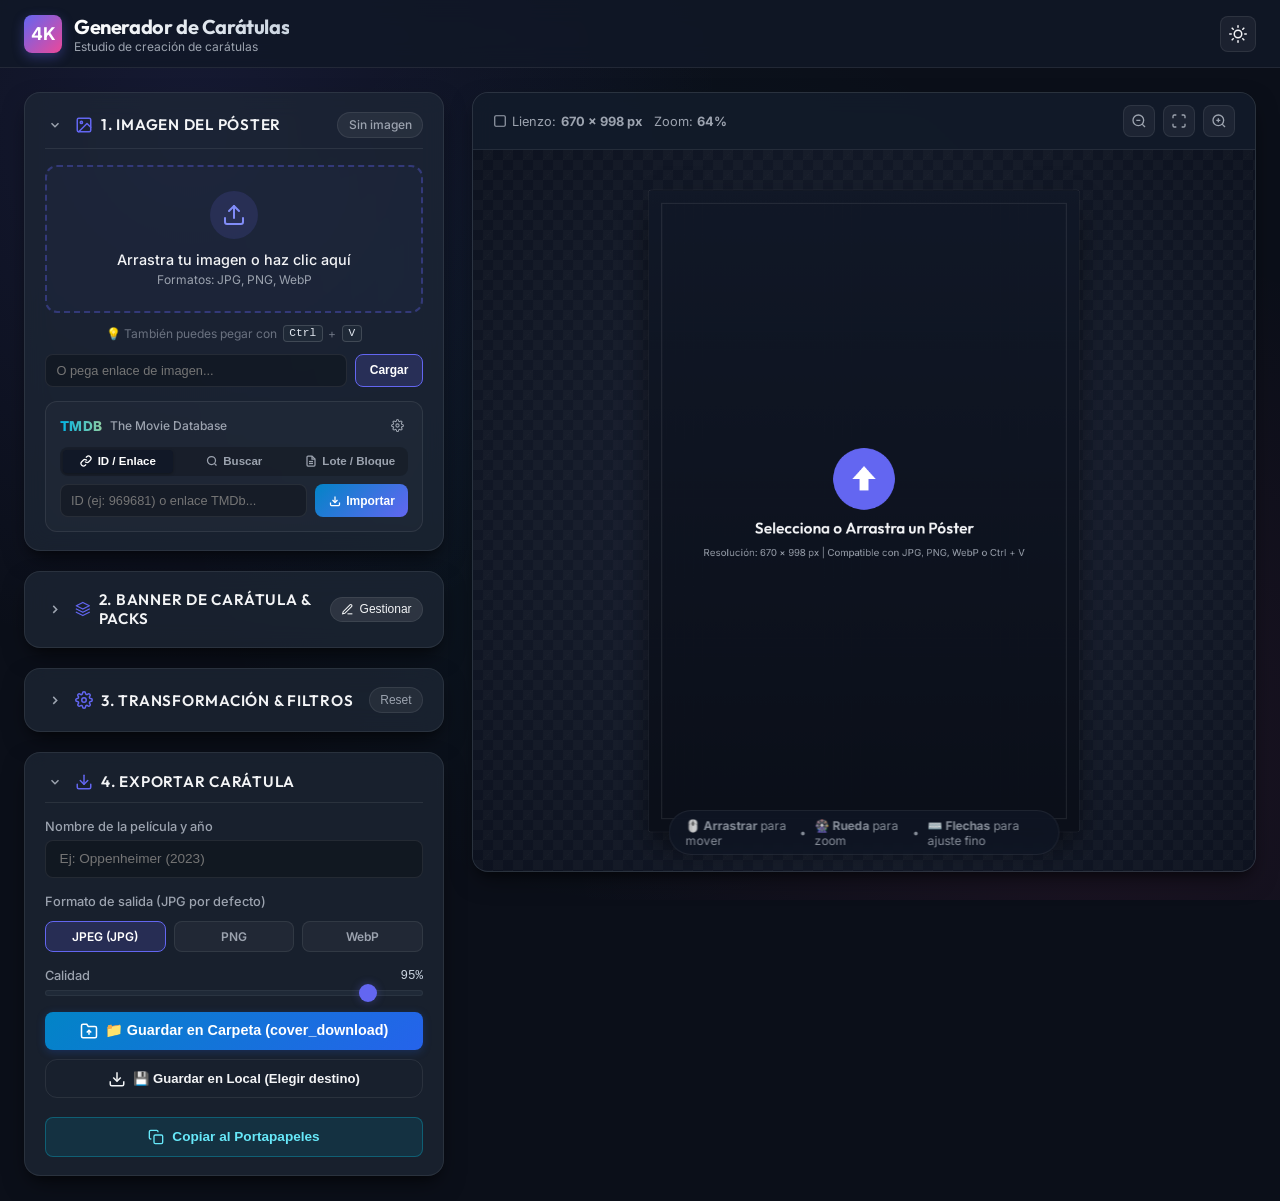
==== commit 1737ab08: "Fix: cerrar ejecución de PHP subido y XSS en suite-web - generarPoster: save_download/subida solo ac" ====
--- a/suite-web/www/generarPoster/index.html
+++ b/suite-web/www/generarPoster/index.html
@@ -915,7 +915,7 @@
             </div>
         </div>
     </div>
-    <script src="script.js?v=5"></script>
+    <script src="script.js?v=7"></script>
 </body>
 
 </html>
